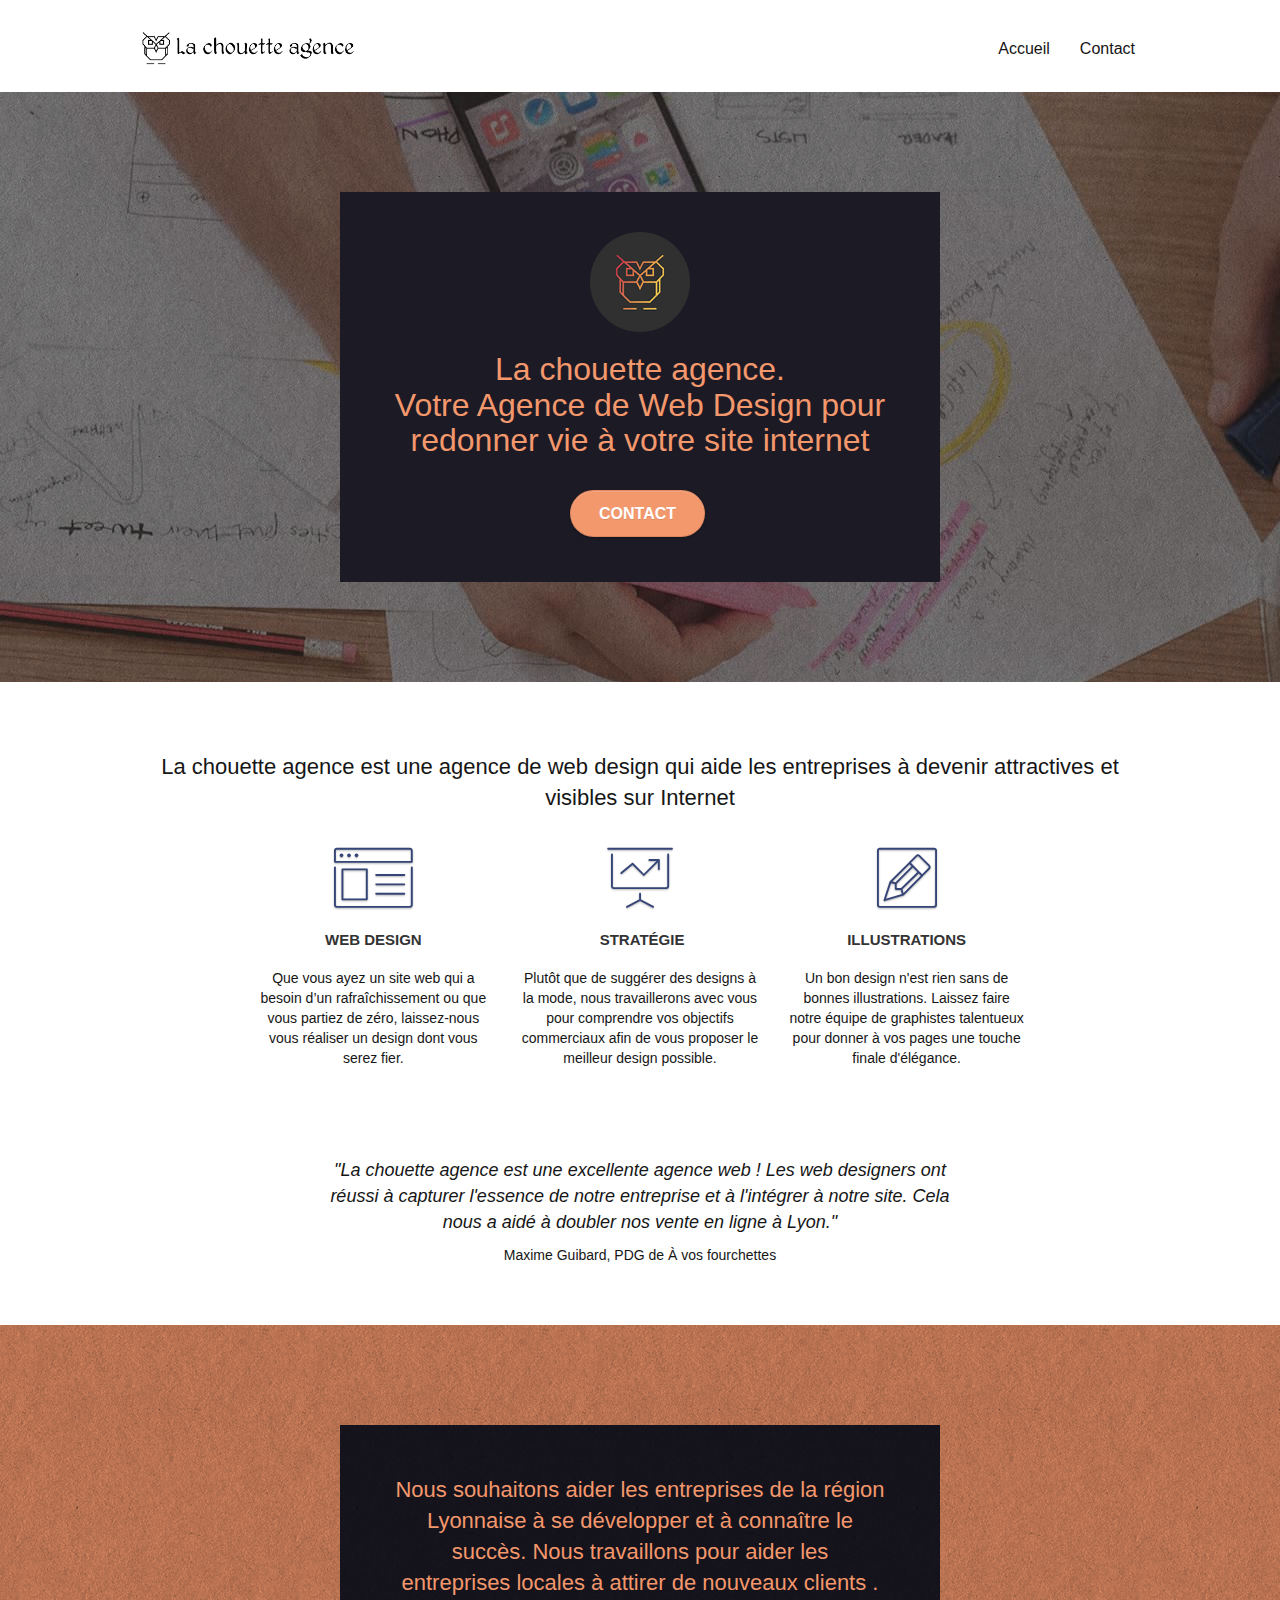
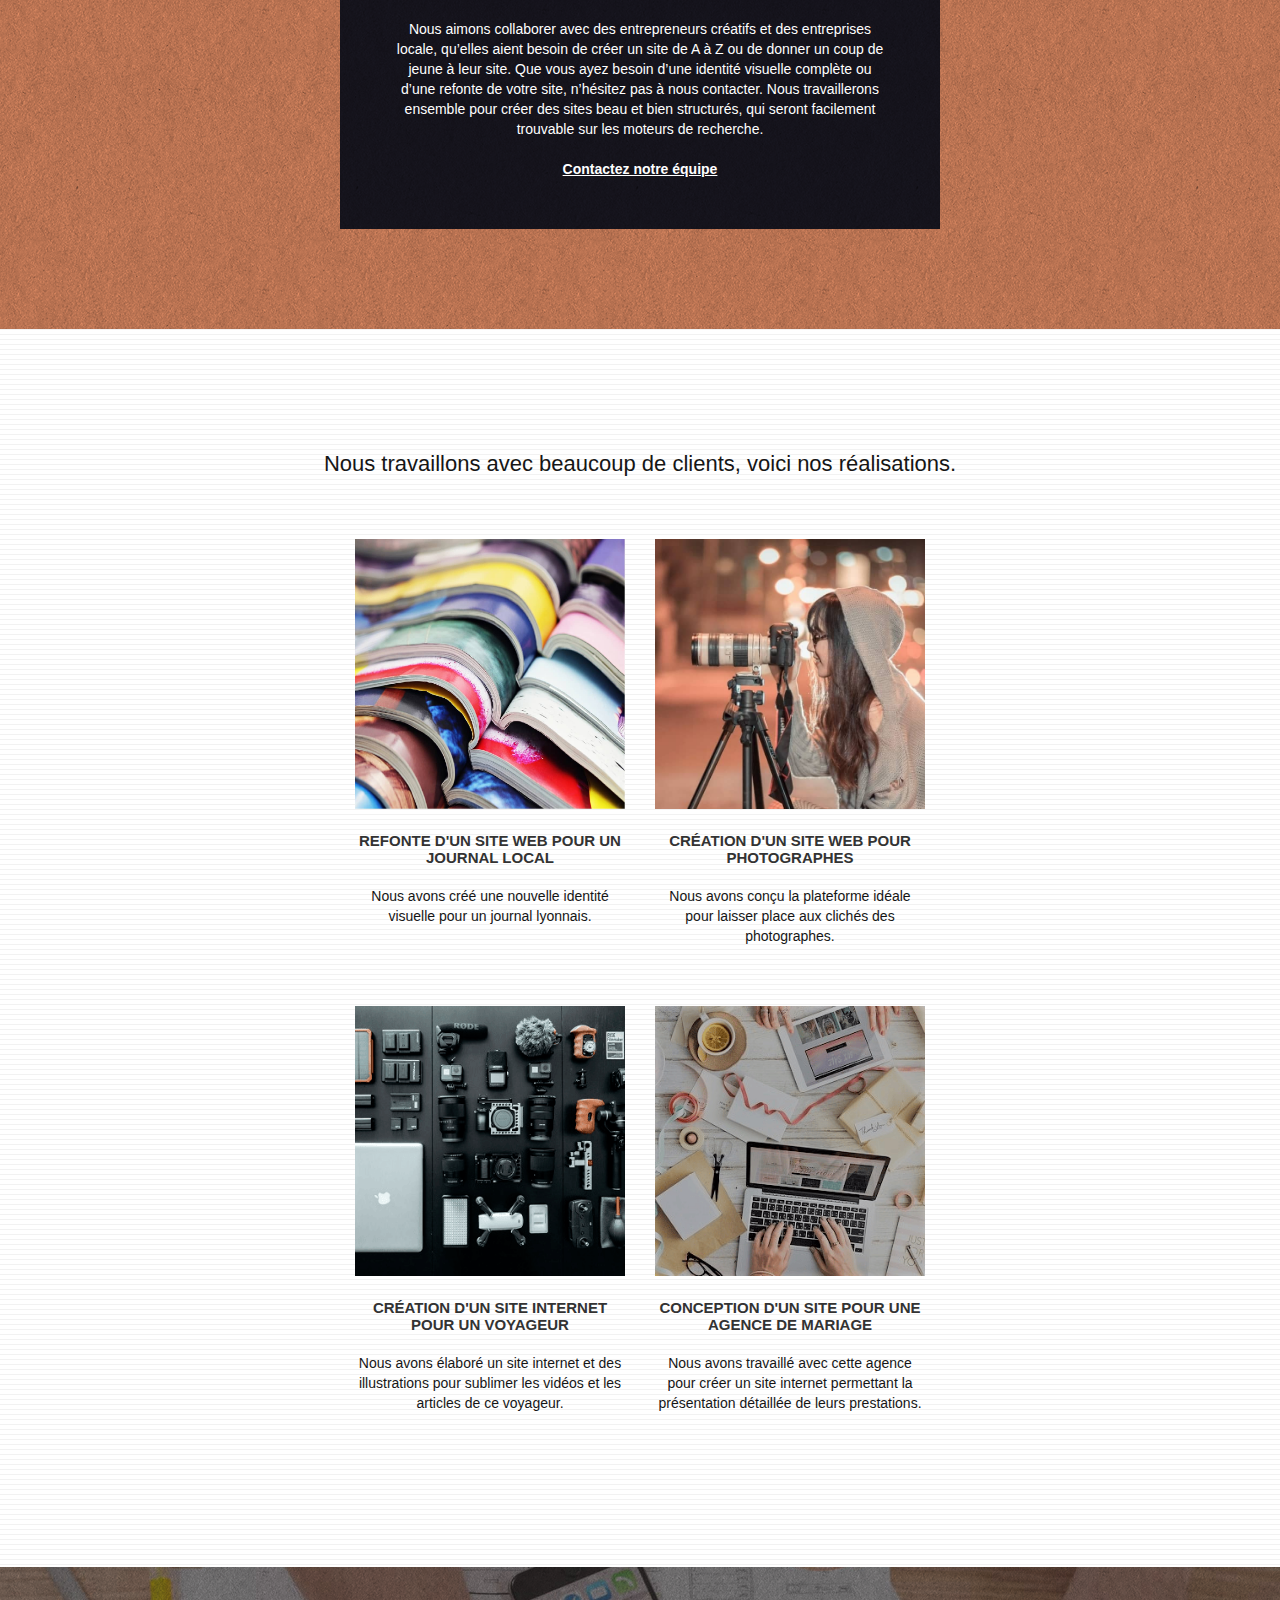
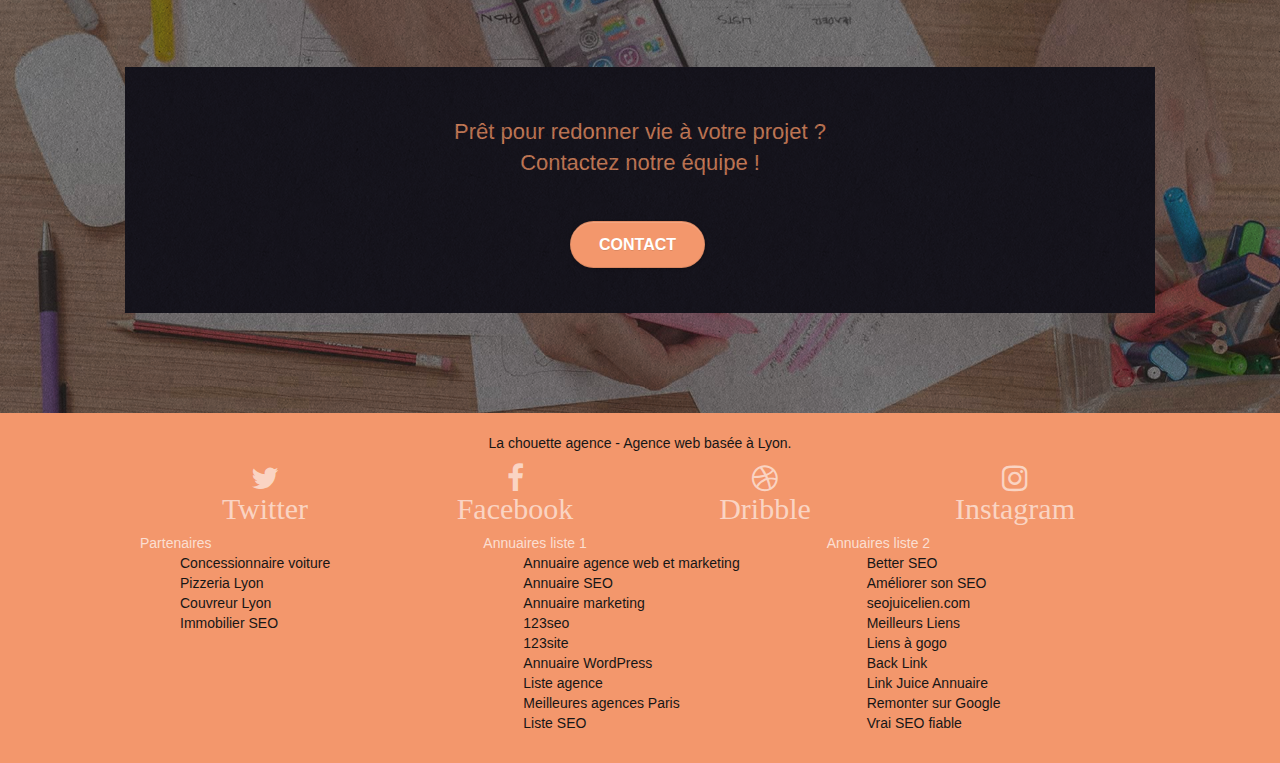
==== index.html @ 926c87e3 "test bonne pratiques" ====
<!doctype html>
<html lang="fr-fr">

<head>
	<meta charset="utf-8">
	<meta name="keywords" content="seo, google, site web, site internet, agence design paris, agence design Lyon, web-design">
	<meta name="description" content="Agence de Web Design basée à Lyon, pour rendre votre entreprise attractive et redonner de la visibilité votre site internet.">
	<meta name="viewport" content="width=device-width, initial-scale=1.0, viewport-fit=cover">
	<link rel="shortcut icon" type="image/png" href="favicon.jpg">

	<link rel="stylesheet" type="text/css" href="./css/bootstrap.css">
	<link rel="stylesheet" type="text/css" href="style.css">
	<link rel="stylesheet" type="text/css" href="./css/font-awesome.css">
	<link rel="stylesheet" type="text/css" href="./css/et-line.css">


	<script  src="./js/jquery-3.6.0.min.js"></script>
	<script async src="./js/bootstrap.js"></script>
	<script async src="./js/blocs.js"></script>
	<script async src="./js/jquery.touchSwipe.js" defer></script>
	<script async src="./js/gmaps.js"></script>

	<title>La chouette agence - Votre Agence de Web Design pour redonner vie à votre site internet</title>


	<!-- Analytics -->

	<!-- Analytics END -->

</head>

<body>
	<!-- Principal conteneur -->
	<div class="page-container">

		<!-- bloc-0 -->
		<div class="bloc bgc-white l-bloc " id="bloc-0">
			<div class="container bloc-sm">

				<nav class="navbar row">
					<div class="navbar-header">
						<a class="navbar-brand" href="index.html"><img src="img/la-chouette-agence.png"
								alt="paris web design logo agence web meilleure agence" height="40" />
						</a>
						<button id="nav-toggle" type="button" class="ui-navbar-toggle navbar-toggle"
							data-toggle="collapse" data-target=".navbar-1">
							<span class="sr-only">Toggle navigation</span><span class="icon-bar"></span><span
								class="icon-bar"></span><span class="icon-bar"></span>
						</button>
					</div>
					<div class="collapse navbar-collapse navbar-1 special-dropdown-nav">
						<ul class="site-navigation nav navbar-nav">
							<li>
								<a href="index.html">Accueil</a>
							</li>
							<li>
							</li>
							<li>
								<a href="contact.html">Contact</a>
							</li>
						</ul>
					</div>
				</nav>
			</div>
		</div>
		<!-- bloc-0 END -->

		<!-- bloc-1-presentation -->
		<div class="bloc bgc-dark-slate-blue bg-banniere d-bloc bg-t-edge bloc-bg-texture texture-paper b-parallax "
			id="bloc-1-hero">
			<div class="container bloc-lg">
				<div class="row tight-width-whitespace">
					<div class="col-sm-12 black-background ">
						<img src="img/logo.png" class="center-block image-resize-mode" width="100"
							alt="La chouette agence, agence web paris, création logo paris" />
						<h1 class="text-center hero-bloc-text tc-white ">
							La chouette agence. <br>Votre Agence de Web Design pour redonner vie à votre site internet
						</h1>
						<div class="text-center">
							<a href="contact.html" class="btn btn-lg btn-clean btn-rd cta-hero btn-atomic-tangerine"
								id="cta-hero">Contact</a>
						</div>
					</div>
				</div>
			</div>
		</div>
		<!-- bloc-1-presentation END -->

		<!-- bloc-2-services -->
		<div class="bloc bgc-white l-bloc" id="bloc-2-services">
			<div class="container bloc-md">
				<div class="row">
					<div class="col-sm-12 text-center">
						<h2>La chouette agence est une agence de web design qui aide les entreprises à devenir attractives et visibles sur Internet</h2>
					</div>
				</div>
				<div class="row voffset-lg med-width-whitespace">
					<div class="col-sm-4">
						<div class="text-center">
							<span class="et-icon-browser sm-shadow icon-dark-slate-blue icons icon-lg"></span>
						</div>
						<h3 class="mg-md text-center">
							Web design
						</h3>
						<p class="text-center ">
							Que vous ayez un site web qui a besoin d&rsquo;un rafraîchissement ou que vous partiez de
							zéro, laissez-nous vous réaliser un design dont vous serez fier.
						</p>
					</div>
					<div class="col-sm-4">
						<div class="text-center">
							<span class="et-icon-presentation sm-shadow icon-dark-slate-blue icons icon-lg"></span>
						</div>
						<h3 class="mg-md text-center">
							&nbsp;Stratégie
						</h3>
						<p class="text-center ">
							Plutôt que de suggérer des designs à la mode, nous travaillerons avec vous pour comprendre
							vos objectifs commerciaux afin de vous proposer le meilleur design possible.<br>
						</p>
					</div>
					<div class="col-sm-4">
						<div class="text-center">
							<span class="et-icon-edit sm-shadow icon-dark-slate-blue icons icon-lg"></span>
						</div>
						<h3 class="mg-md text-center">
							Illustrations
						</h3>
						<p class="text-center ">
							Un bon design n'est rien sans de bonnes illustrations. Laissez faire notre équipe de
							graphistes talentueux pour donner à vos pages une touche finale d'élégance.
						</p>
					</div>
				</div>
				<div class="row voffset-lg voffset">
					<div class="col-xs-12 col-md-8 col-md-offset-2 text-center">
						<p class="citation">"La chouette agence est une excellente agence web ! Les web designers ont
							réussi à capturer l'essence de notre entreprise et à l'intégrer à notre site. Cela nous a
							aidé à doubler nos vente en ligne à Lyon."</p>
						<p>Maxime Guibard, PDG de À vos fourchettes</p>
					</div>
				</div>
			</div>
		</div>
		<!-- bloc-2-services END -->

		<!-- bloc-3-what-i-do -->
		<div class="bloc tc-white bgc-atomic-tangerine bg-presentation d-bloc bloc-bg-texture texture-paper b-parallax"
			id="bloc-3-what-i-do">
			<div class="container bloc-lg">
				<div class="row tight-width-whitespace black-background">
					<div class="col-sm-12">
						<h2 class="mg-md text-center tc-white">
							Nous souhaitons aider les entreprises de la région Lyonnaise à se développer et à connaître
							le succès. Nous travaillons pour aider les entreprises locales à attirer de nouveaux clients
							.<br>
						</h2>
						<p class="text-center white">
							Nous aimons collaborer avec des entrepreneurs créatifs et des entreprises locale, qu’elles
							aient besoin de créer un site de A à Z ou de donner un coup de jeune à leur site. Que vous
							ayez besoin d’une identité visuelle complète ou d’une refonte de votre site, n’hésitez pas à
							nous contacter. Nous travaillerons ensemble pour créer des sites beau et bien structurés,
							qui seront facilement trouvable sur les moteurs de recherche. <br><br><a
								class="ltc-white bold-link" href="contact.html">Contactez notre équipe</a><br>
						</p>
					</div>
				</div>
			</div>
		</div>
		<!-- bloc-3-what-i-do END -->

		<!-- bloc-4-portfolio -->
		<div class="bloc bgc-white bg-lines-h2-bg bg-repeat l-bloc" id="bloc-4-portfolio">
			<div class="container bloc-lg">
				<div class="row">
					<div class="col-sm-12 text-center">
						<h2>Nous travaillons avec beaucoup de clients, voici nos réalisations.</h2>
					</div>
				</div>
				<div class="row tight-width-whitespace portfolio-row">
					<div class="col-sm-6">
						<a href="#" data-lightbox="img/1.jpg" data-gallery-id="gallery-1"
							data-caption="Refonte d'un site web pour un journal local" data-frame="snapshot-lb"><img
								src="img/1.jpg"
								alt="paris web design logo agence web meilleure agence et refonte site web journal"
								class="img-responsive portfolio-thumb" /></a>
						<h3 class="mg-md text-center">
							Refonte d'un site web pour un journal local
						</h3>
						<p class="text-center">
							Nous avons créé une nouvelle identité visuelle pour un journal lyonnais.
						</p>
					</div>
					<div class="col-sm-6">
						<a href="#" data-lightbox="img/2.jpg" data-gallery-id="gallery-1"
							data-caption="Création d'un site web pour photographes" data-frame="snapshot-lb"><img
								src="img/2.jpg" class="img-responsive portfolio-thumb"
								alt="paris web design logo agence web meilleure agence, Création d'un site web pour photographes" /></a>
						<h3 class="mg-md text-center">
							Création d'un site web pour photographes
						</h3>
						<p class="text-center">
							Nous avons conçu la plateforme idéale pour laisser place aux clichés des photographes.
						</p>
					</div>
				</div>
				<div class="row tight-width-whitespace portfolio-row">
					<div class="col-sm-6">
						<a href="#" data-lightbox="img/3.png" data-gallery-id="gallery-1"
							data-caption="Création d'un site internet pour un voyageur" data-frame="snapshot-lb"><img
								src="img/3.png" class="img-responsive portfolio-thumb"
								alt="paris web design logo agence web meilleure agence, Création d'un site web pour voyageur" /></a>
						<h3 class="mg-md text-center">
							Création d'un site internet pour un voyageur
						</h3>
						<p class="text-center">
							Nous avons élaboré un site internet et des illustrations pour sublimer les vidéos et les
							articles de ce voyageur.
						</p>
					</div>
					<div class="col-sm-6">
						<a href="#" data-lightbox="img/4.png" data-gallery-id="gallery-1"
							data-caption="Conception d'un site pour une agence de mariage" data-frame="snapshot-lb"><img
								src="img/4.png" class="img-responsive portfolio-thumb"
								alt="paris web design logo agence web meilleure agence, Création d'un site web pour agence de mariage" /></a>
						<h3 class="mg-md text-center">
							Conception d'un site pour une agence de mariage
						</h3>
						<p class="text-center">
							Nous avons travaillé avec cette agence pour créer un site internet permettant la
							présentation détaillée de leurs prestations.
						</p>
					</div>
				</div>
			</div>
		</div>
		<!-- bloc-4-portfolio END -->

		<!-- bloc-5-cta -->
		<div class="bloc bgc-dark-slate-blue bg-banniere d-bloc bloc-bg-texture texture-paper" id="bloc-5-cta">
			<div class="container bloc-lg">
				<div class="row black-background">
					<h2 class="mg-md text-center tc-white">
						Prêt pour redonner vie à votre projet ?<br>Contactez notre équipe !
					</h2>
					<div class="col-sm-12 text-center">
						<a href="contact.html"
							class="btn btn-atomic-tangerine btn-clean btn-rd btn-lg cta-hero">Contact</a>
					</div>
				</div>
			</div>
		</div>
		<!-- bloc-5-cta END -->

		<!-- Footer - bloc-8 -->
		<div class="bloc bgc-atomic-tangerine d-bloc" id="bloc-8">
			<div class="container bloc-sm">
				<div class="row">
					<div class="col-sm-12">
					<p class="text-center black">
							La chouette agence - Agence web basée à Lyon.<br>
						</p>
						<div class="row row-no-gutters social">
							<div class="col-sm-3">
								<div class="text-center">
									<a class="social" href="index.html"><span class="fa fa-twitter icon-md">Twitter</span></a>
								</div>
							</div>
							<div class="col-sm-3">
								<div class="text-center">
									<a class="social" href="index.html"><span class="fa fa-facebook icon-md">Facebook</span></a>
								</div>
							</div>
							<div class="col-sm-3">
								<div class="text-center">
									<a class="social" href="index.html"><span class="fa fa-dribbble icon-md">Dribble</span></a>
								</div>
							</div>
							<div class="col-sm-3">
								<div class="text-center">
									<a class="social" href="index.html"><span
											class="fa fa-instagram icon-md">Instagram</span></a>
								</div>
							</div>
						</div>	
						<div class="row">
							<div class="col-sm-4 footer-marge">
								Partenaires
								<ul>
									<li><a href="https://www.peugeot.fr">Concessionnaire voiture</a></li>
									<li><a href="https://napl.fr/fr">Pizzeria Lyon</a></li>
									<li><a href="https://www.toiture-satory.fr">Couvreur Lyon</a></li>
									<li><a href="https://www.1ere-position.fr/blog/referencement-immobilier-conseils-strategie-seo">Immobilier SEO</a></li>
								</ul>
							</div>
							<div class="col-sm-4 footer-marge">
								Annuaires liste 1
								<ul>
									<li><a href="https://digitiz.fr/annuaire">Annuaire agence web et marketing</a></li>
									<li><a href="https://www.yelp.fr/search?find_desc=seo&find_loc=lyon">Annuaire SEO</a></li>
									<li><a href="https://annuairedumarketing.fr">Annuaire marketing</a></li>
									<li><a href="https://www.123-seo.com">123seo</a></li>
									<li><a href="https://fr.site123.com">123site</a></li>
									<li><a href="https://wpannuaire.com">Annuaire WordPress</a></li>
									<li><a href="https://liste-agences.com">Liste agence</a></li>
									<li><a href="https://www.meilleursagents.com/agence-immobiliere/paris-75000">Meilleures agences Paris</a></li>
									<li><a href="https://www.redacteur.com/blog/seo-check-list-indispensable-referencement">Liste SEO</a></li>
								</ul>
							</div>
							<div class="col-sm-4 footer-marge">
								Annuaires liste 2
								<ul>
									<li><a href="https://betterseo.org">Better SEO</a></li>
									<li><a href="https://blog.hubspot.fr/marketing/conseils-referencement-articles">Améliorer son SEO</a></li>
									<li><a href="https://www.semjuice.com">seojuicelien.com</a></li>
									<li><a href="https://www.meilleursliens.be/internet.php">Meilleurs Liens</a></li>
									<li><a href="http://liensagogo.centerblog.net">Liens à gogo</a></li>
									<li><a href="https://www.netlinking.fr">Back Link</a></li>
									<li><a href="https://www.boosterlink.fr/link-juice">Link Juice Annuaire</a></li>
									<li><a href="https://support.google.com/business/answer/7091?hl=fr">Remonter sur Google</a></li>
									<li><a href="https://fr.semrush.com">Vrai SEO fiable</a></li>
								</ul>
							</div>
						</div>
					</div>
				</div>
			</div>
		</div>
		<!-- Footer - bloc-8 END -->

	</div>
	<!-- Principal conteneur END -->


</body>

</html>
---- style.css ----
body {
    margin: 0;
    padding: 0;
    background: #FFF;
    overflow-x: hidden;
    -webkit-font-smoothing: antialiased;
    -moz-osx-font-smoothing: grayscale;
}


ul {
    list-style-type: none;
}

a,
button {
    transition: all .3s ease-in-out;
    outline: none!important;
}

a:hover {
    text-decoration: none;
    cursor: pointer;
}

#page-loading-blocs-notifaction {
    position: fixed;
    top: 0;
    bottom: 0;
    width: 100%;
    z-index: 100000;
    background: #FFFFFF url("img/pageload-spinner.gif") no-repeat center center;
}

.bloc {
    width: 100%;
    clear: both;
    background: 50% 50% no-repeat;
    padding: 0 50px;
    -webkit-background-size: cover;
    -moz-background-size: cover;
    -o-background-size: cover;
    background-size: cover;
    position: relative;
}

.bloc .container {
    padding-left: 0;
    padding-right: 0;
}

.bloc-lg {
    padding: 100px 50px;
}

.bloc-md {
    padding: 50px;
}

.bloc-sm {
    padding: 20px 50px;
}

.citation
{
    font-style: italic;
    font-size: large;
}
.bg-center,
.bg-l-edge,
.bg-r-edge,
.bg-t-edge,
.bg-b-edge,
.bg-tl-edge,
.bg-bl-edge,
.bg-tr-edge,
.bg-br-edge,
.bg-repeat {
    -webkit-background-size: auto!important;
    -moz-background-size: auto!important;
    -o-background-size: auto!important;
    background-size: auto!important;
}

.bg-repeat {
    background: repeat;
}

.bg-t-edge {
    background: top no-repeat;
}

.bloc-bg-texture::before {
    content: "";
    background-size: 2px 2px;
    position: absolute;
    top: 0;
    bottom: 0;
    left: 0;
    right: 0;
}

.texture-paper::before {
    background: url("img/texture-paper.png");
    background-size: 280px 280px;
}

.b-parallax {
    background-attachment: fixed;
}

.d-bloc {
    color: rgba(255, 255, 255, .7);
}

.d-bloc button:hover {
    color: rgba(255, 255, 255, .9);
}

.d-bloc .icon-round,
.d-bloc .icon-square,
.d-bloc .icon-rounded,
.d-bloc .icon-semi-rounded-a,
.d-bloc .icon-semi-rounded-b {
    border-color: rgba(255, 255, 255, .9);
}

.d-bloc .divider-h span {
    border-color: rgba(255, 255, 255, .2);
}

.d-bloc .a-btn,
.d-bloc .navbar a,
.d-bloc .navbar-brand,
.d-bloc a .icon-sm,
.d-bloc a .icon-md,
.d-bloc a .icon-lg,
.d-bloc a .icon-xl,
.d-bloc h1 a,
.d-bloc h2 a,
.d-bloc h3 a,
.d-bloc h4 a,
.d-bloc h5 a,
.d-bloc h6 a,
.d-bloc p a {
    color: rgba(255, 255, 255, .6);
}

.d-bloc .a-btn:hover,
.d-bloc .navbar a:hover,
.d-bloc .navbar-brand:hover,
.d-bloc a:hover .icon-sm,
.d-bloc a:hover .icon-md,
.d-bloc a:hover .icon-lg,
.d-bloc a:hover .icon-xl,
.d-bloc h1 a:hover,
.d-bloc h2 a:hover,
.d-bloc h3 a:hover,
.d-bloc h4 a:hover,
.d-bloc h5 a:hover,
.d-bloc h6 a:hover,
.d-bloc p a:hover {
    color: rgba(255, 255, 255, 1);
}

.d-bloc .navbar-toggle .icon-bar {
    background: rgba(255, 255, 255, 1);
}

.d-bloc .btn-wire,
.d-bloc .btn-wire:hover {
    color: rgba(255, 255, 255, 1);
    border-color: rgba(255, 255, 255, 1);
}

.d-bloc .panel {
    color: rgba(0, 0, 0, .5);
}

.d-bloc .panel button:hover {
    color: rgba(0, 0, 0, .7);
}

.d-bloc .panel icon {
    border-color: rgba(0, 0, 0, .7);
}

.d-bloc .panel .divider-h span {
    border-color: rgba(0, 0, 0, .1);
}

.d-bloc .panel .a-btn {
    color: rgba(0, 0, 0, .6);
}

.d-bloc .panel .a-btn:hover {
    color: rgba(0, 0, 0, 1);
}

.d-bloc .panel .btn-wire,
.d-bloc .panel .btn-wire:hover {
    color: rgba(0, 0, 0, .7);
    border-color: rgba(0, 0, 0, .3);
}

.d-bloc .panel,
.l-bloc {
    color: rgba(0, 0, 0, .5);
}

.d-bloc .panel button:hover,
.l-bloc button:hover {
    color: rgba(0, 0, 0, .7);
}

.l-bloc .icon-round,
.l-bloc .icon-square,
.l-bloc .icon-rounded,
.l-bloc .icon-semi-rounded-a,
.l-bloc .icon-semi-rounded-b {
    border-color: rgba(0, 0, 0, .7);
}

.d-bloc .panel .divider-h span,
.l-bloc .divider-h span {
    border-color: rgba(0, 0, 0, .1);
}

.d-bloc .panel .a-btn,
.l-bloc .a-btn,
.l-bloc .navbar a,
.l-bloc .navbar-brand,
.l-bloc a .icon-sm,
.l-bloc a .icon-md,
.l-bloc a .icon-lg,
.l-bloc a .icon-xl,
.l-bloc h1 a,
.l-bloc h2 a,
.l-bloc h3 a,
.l-bloc h4 a,
.l-bloc h5 a,
.l-bloc h6 a,
.l-bloc p a {
    color: rgba(0, 0, 0, .6);
}

.d-bloc .panel .a-btn:hover,
.l-bloc .a-btn:hover,
.l-bloc .navbar a:hover,
.l-bloc .navbar-brand:hover,
.l-bloc a:hover .icon-sm,
.l-bloc a:hover .icon-md,
.l-bloc a:hover .icon-lg,
.l-bloc a:hover .icon-xl,
.l-bloc h1 a:hover,
.l-bloc h2 a:hover,
.l-bloc h3 a:hover,
.l-bloc h4 a:hover,
.l-bloc h5 a:hover,
.l-bloc h6 a:hover,
.l-bloc p a:hover {
    color: rgba(0, 0, 0, 1);
}

.l-bloc .navbar-toggle .icon-bar {
    color: rgba(0, 0, 0, .6);
}

.d-bloc .panel .btn-wire,
.d-bloc .panel .btn-wire:hover,
.l-bloc .btn-wire,
.l-bloc .btn-wire:hover {
    color: rgba(0, 0, 0, .7);
    border-color: rgba(0, 0, 0, .3);
}

.voffset {
    margin-top: 30px;
}

.voffset-lg {
    margin-top: 80px;
}

.row-no-gutters {
    margin-right: 0;
    margin-left: 0;
}

.row.row-no-gutters > [class^="col-"],
.row.row-no-gutters > [class*=" col-"] {
    padding-right: 0;
    padding-left: 0;
}

#bloc-1-hero h1 {
    font-size: 32px;
}

.navbar {
    margin-bottom: 0;
    z-index: 1;
}

.navbar-brand {
    height: auto;
    padding: 3px 15px;
    font-size: 25px;
    font-weight: normal;
    font-weight: 600;
    line-height: 44px;
}

.navbar-brand img {
    max-height: 200px;
    margin: 0 5px 0 0;
    display: inline;
}

.navbar-brand img[src$=svg] {
    min-width: 100px;
}

.nav-center .navbar-brand img {
    margin: 0;
}

.navbar .nav {
    padding-top: 2px;
    margin-right: -16px;
    float: right;
    z-index: 1;
}

.nav > li {
    float: left;
    margin-top: 4px;
    font-size: 16px;
}

.navbar-nav .open .dropdown-menu > li > a {
    text-align: inherit;
}

.nav > li a:hover,
.nav > li a:focus {
    background: transparent;
}

.navbar-toggle {
    margin: 10px 10px 0 0;
    border: 0px;
}

.navbar-toggle:hover {
    background: transparent!important;
}

.navbar-toggle .icon-bar {
    background-color: rgba(0, 0, 0, .5);
    width: 26px;
}

.nav-invert .navbar .nav {
    float: left;
}

.nav-invert .navbar-header,
.nav-invert .navbar-brand {
    float: right;
    position: relative;
    z-index: 2;
}

@media (min-width: 768px) {
    .site-navigation {
        position: absolute;
        top: 50%;
        right: 20px;
        transform: translate(0, -50%);
        -webkit-transform: translateY(-50%);
    }
    .nav > li .dropdown-menu a,
    .nav > li .dropdown-menu a:hover {
        color: #484848;
    }
    .nav-invert .site-navigation {
        left: 0;
        right: 0;
    }
    .nav-center {
        text-align: center;
    }
    .nav-center .navbar-header {
        width: 100%;
    }
    .nav-center .navbar-header,
    .nav-center .navbar-brand,
    .nav-center .nav > li {
        float: none;
        display: inline-block;
    }
    .nav-center .site-navigation {
        position: relative;
        width: 100%;
        right: 0;
        margin-right: 0px;
        margin-top: 20px;
    }
    .nav-center.mini-nav .navbar-toggle {
        float: none;
        margin: 10px auto 0;
    }
    .bg-banniere
    {
        background-image: url(img/la-chouette-agence-banniere.jpg);
    }
    .bg-presentation {
        background-image: url("img/image-de-presentation.png");
    }
}

.nav > li > .dropdown a {
    background: none!important;
    display: block;
    padding: 14px 15px;
}

nav .caret {
    margin: 0 5px;
}

.dropdown-menu .dropdown-menu {
    top: -8px;
    left: 100%;
}

.dropdown-menu .dropmenu-flow-right {
    top: 100%;
    left: 0;
    margin-left: -1px;
    border-top-left-radius: 0;
    border-top-right-radius: 0;
}

.dropdown-menu .dropdown span {
    border: 4px solid black;
    border-top-color: transparent;
    border-right-color: transparent;
    border-bottom-color: transparent;
    margin: 6px -5px 0 0!important;
    float: right;
}

.mg-md {
    margin-top: 10px;
    margin-bottom: 20px;
}

.mg-lg {
    margin-top: 10px;
    margin-bottom: 40px;
}

.btn {
    margin: 0 5px 5px 0;
}

.btn.pull-right {
    margin: 0 0 5px 5px;
}

.btn-d,
.btn-d:hover,
.btn-d:focus {
    color: #FFF;
    background: rgba(0, 0, 0, .3);
}

button {
    outline: none!important;
}

.btn-rd {
    border-radius: 40px;
}

.btn-clean {
    border: 1px solid rgba(0, 0, 0, .08);
    border-bottom-color: rgba(0, 0, 0, .1);
    text-shadow: 0 1px 0 rgba(0, 0, 1, .1);
    box-shadow: 0 1px 3px rgba(0, 0, 1, .25), inset 0 1px 0 0 rgba(255, 255, 255, .15);
}

.icon-md {
    font-size: 30px!important;
}

.icon-lg {
    font-size: 60px!important;
}

.sm-shadow {
    text-shadow: 0 1px 2px rgba(0, 0, 0, .3);
}

.panel-sq,
.panel-sq .panel-heading,
.panel-sq .panel-footer {
    border-radius: 0;
}

.panel-rd {
    border-radius: 30px;
}

.panel-rd .panel-heading {
    border-radius: 29px 29px 0 0;
}

.panel-rd .panel-footer {
    border-radius: 0 0 29px 29px;
}

.form-control {
    border-color: rgba(0, 0, 0, .1);
    box-shadow: none;
}

.scrollToTop {
    width: 40px;
    height: 40px;
    position: fixed;
    bottom: 20px;
    right: 20px;
    opacity: 0;
    z-index: 500;
    transition: all .3s ease-in-out;
}

.scrollToTop span {
    margin-top: 6px;
}

.showScrollTop {
    font-size: 14px;
    opacity: 1;
}

a[data-lightbox] {
    position: relative;
    display: block;
    text-align: center;
}

a[data-lightbox]:hover::before {
    content: "+";
    font-family: "HelveticaNeue-Light", "Helvetica Neue Light", "Helvetica Neue", Helvetica, Arial;
    font-size: 32px;
    width: 50px;
    height: 50px;
    margin-left: -25px;
    border-radius: 50%;
    background: rgba(0, 0, 0, .6);
    color: #FFF;
    font-weight: 100;
    z-index: 1;
    position: absolute;
    top: 50%;
    transform: translateY(-50%);
    -webkit-transform: translateY(-50%);
}

a[data-lightbox]:hover img {
    opacity: 0.6;
    -webkit-animation-fill-mode: none;
    animation-fill-mode: none;
}

#lightbox-modal {
    display: flex;
    align-items: center;
}

#lightbox-modal .modal-dialog {
    width: 90%;
    max-width: 900px;
    margin: 0 auto 0;
}

#lightbox-modal .modal-dialog img {
    max-height: 90vh;
    margin: 0 auto;
}

.lightbox-caption {
    padding: 20px;
    color: #FFF;
    background: rgba(0, 0, 0, .5);
    position: absolute;
    left: 15px;
    right: 15px;
    bottom: 5px;
}

.close-lightbox {
    color: #FFF;
    font-size: 30px;
    position: absolute;
    top: 20px;
    right: 20px;
    z-index: 20;
    background: rgba(0, 0, 0, .5);
    border: none;
    line-height: 30px;
    padding: 0 9px 5px;
    opacity: 0.3;
}

.close-lightbox:hover,
.next-lightbox:hover,
.prev-lightbox:hover {
    opacity: 1.0;
    color: #FFF;
}

.next-lightbox,
.prev-lightbox {
    font-size: 20px;
    color: rgba(255, 255, 255, .9);
    background: rgba(0, 0, 0, .5);
    transition: all .2s ease-in-out;
    position: absolute;
    top: 45%;
    z-index: 1;
    opacity: 0.4;
}

.next-lightbox {
    padding: 6px 8px 1px 13px;
    right: 25px;
}

.prev-lightbox {
    padding: 6px 13px 1px 10px;
    left: 25px;
}

.snapshot-lb .modal-body {
    padding-bottom: 45px;
}

.snapshot-lb .lightbox-caption {
    padding: 0;
    color: rgba(0, 0, 0, .5);
    background: none;
}

h1,
h2,
h3,
h4,
h5,
h6,
p,
label,
.btn,
a {
    font-family: "helvetica";
    font-weight: 400;
    color: #161616!important;
}

.container {
    max-width: 1000px;
}

.hero-bloc-text {
    font-size: 38px;
}

.hero-bloc-text-sub {
    font-size: 36px;
}

.statement-bloc-text {
    line-height: 26px;
    font-style: italic;
    font-size: 20px;
    text-align: center;
    font-weight: lighter;
    max-width: 520px;
    margin: auto auto auto auto;
}

.footer-marge
{
    margin-top: 10px;
}


.tight-width-whitespace {
    max-width: 600px;
    margin: auto auto auto auto;
}

.h1 {
    font-size: 20px;
    font-family: "Open Sans";
}

.cta-hero {
    margin-top: 22px;
    color: #FFFFFF!important;
    text-transform: uppercase;
    padding: 12px 28px 12px 28px;
    font-size: 16px;
    font-weight: 700;
}

.social {
    margin: auto auto auto auto;
}

h2 {
    font-size: 22px;
    line-height: 1.4em;
}

h3 {
    font-size: 15px;
    text-transform: uppercase;
    font-weight: 700;
    color: #333333!important;
}

.med-width-whitespace {
    max-width: 800px;
    margin: auto auto auto auto;
    box-shadow: 0px 0px 0px #000000;
}

h1 {
    color: #333333!important;
}

h4 {
    color: #333333!important;
}

.icons {
    margin-bottom: 14px;
    margin-top: 24px;
}

.white {
    color: #FFFFFF!important;
}

.black 
{
    color: #000000;
}
.portfolio-thumb {
    margin-bottom: 24px;
}

.portfolio-row {
    margin-bottom: 44px;
    margin-top: 50px;
}

.avatar {
    box-shadow: 0px 4px 9px rgba(0, 0, 0, 0.3);
}

.black-background {
    background-color: #1C1A25;
    padding: 40px 40px 40px 40px;
}

.bold-link {
    font-weight: 900;
    text-decoration: underline!important;
}

.bgc-white {
    background-color: #FFFFFF;
}


.bgc-atomic-tangerine {
    background-color: #F3976C;
}

.tc-white {
    color: #F3976C!important;
}

.btn-atomic-tangerine {
    background: #F3976C;
    color: #FFFFFF!important;
}

.btn-atomic-tangerine:hover {
    background: #c27956!important;
    color: #FFFFFF!important;
}

.ltc-white {
    color: #FFFFFF!important;
}

.ltc-white:hover {
    color: #cccccc!important;
}

.ltc-atomic-tangerine {
    color: #F3976C!important;
}

.ltc-atomic-tangerine:hover {
    color: #c27956!important;
}

.icon-dark-slate-blue {
    color: #364577!important;
    border-color: #364577!important;
}

.bg-dots-bg {
    background-image: url("img/dots-bg.png");
}

.bg-lines-h2-bg {
    background-image: url("img/lines-h2-bg.png");
}





@media (max-width: 1024px) {
    .bloc {
        padding-left: 20px;
        padding-right: 20px;
    }
    .bloc.full-width-bloc,
    .bloc-tile-2.full-width-bloc .container,
    .bloc-tile-3.full-width-bloc .container,
    .bloc-tile-4.full-width-bloc .container {
        padding-left: 0;
        padding-right: 0;
    }
    .bg-banniere
    {
        background-image: url(img/la-chouette-agence-banniere.jpg);
    }
    .bg-presentation {
        background-image: url("img/image-de-presentation.png");
    }
}

@media (max-width: 992px) and (min-width: 768px) {
    .navbar .nav {
        max-width: 80%
    }
    .nav-center.navbar .nav {
        max-width: 100%
    }
}

@media only screen and (min-device-width: 768px) and (max-device-width: 1024px) and (orientation: landscape) {
    .b-parallax {
        background-attachment: scroll;
    }
    .bg-banniere
    {
        background-image: url(img/la-chouette-agence-banniere.jpg);
    }
    .bg-presentation {
        background-image: url("img/image-de-presentation.png");
    }
}

@media only screen and (min-device-width: 1024px) and (max-device-width: 1366px) and (-webkit-min-device-pixel-ratio: 1.5) {
    .b-parallax {
        background-attachment: scroll;
    }
    .bg-banniere
    {
        background-image: url(img/la-chouette-agence-banniere.jpg);
    }
    .bg-presentation {
        background-image: url("img/image-de-presentation.png");
    }
}

@media (min-width: 1366px) {
    .bg-banniere
    {
        background-image: url(img/la-chouette-agence-banniere.jpg);
    }
    .bg-presentation {
        background-image: url("img/image-de-presentation.png");
    }
}

@media (max-width: 991px) {
    .bloc-mob-center-text {
        text-align: center;
    }
    .bg-banniere {
        background-image: url("img/la-chouette-agence-banniere.jpg");
    }
    .bg-presentation {
        background-image: url("img/image-de-presentation.png");
    }
    .container {
        width: 100%;
    }
    .b-parallax {
        background-attachment: scroll;
    }
    .page-container,
    #hero-bloc {
        overflow-x: hidden;
        position: relative;
    }
    .bloc {
        padding-left: constant(safe-area-inset-left);
        padding-right: constant(safe-area-inset-right);
    }
    .bloc-group,
    .bloc-group .bloc {
        display: block;
        width: 100%;
    }
    .bloc-fill-screen .fill-bloc-top-edge,
    .bloc-fill-screen .fill-bloc-bottom-edge {
        padding: 0 20px;
        padding-left: constant(safe-area-inset-left);
        padding-right: constant(safe-area-inset-right);
    }
}

@media (max-width: 767px) {
    
    #bloc-8 li {
        padding: 8px;
    }
    .bloc-mob-center-text {
        text-align: center;
    }
    .bg-banniere {
        background-image: none;
        background-color: #c27956;
    }
    .bg-presentation {
        background-image: none;
        background-color: #c27956;
    }
    .page-container {
        overflow-x: hidden;
        position: relative;
    }
    h1,
    h2,
    h3,
    h4,
    h5,
    h6,
    p,
    #disqus_thread {
        padding-left: 10px!important;
        padding-right: 10px!important;
    }
    .b-parallax {
        background-attachment: scroll;
    }
    .navbar .nav {
        padding-top: 0;
        border-top: 1px solid rgba(0, 0, 0, .2);
        float: none!important;
    }
    .navbar.row {
        margin-left: 0;
        margin-right: 0;
    }
    .site-navigation {
        position: inherit;
        transform: none;
        -webkit-transform: none;
        -ms-transform: none;
    }
    .nav > li {
        margin-top: 0;
        border-bottom: 1px solid rgba(0, 0, 0, .1);
        background: rgba(0, 0, 0, .05);
        text-align: left;
        padding-left: 15px;
        width: 100%;
    }
    .nav > li:hover {
        background: rgba(0, 0, 0, .08);
    }
    .dropdown .dropdown a .caret {
        float: none;
        margin: 5px 0 0 10px!important;
        border: 4px solid black;
        border-bottom-color: transparent;
        border-right-color: transparent;
        border-left-color: transparent;
    }
    #hero-bloc .navbar .nav {
        background: rgba(0, 0, 0, .8);
    }
    #hero-bloc .navbar .nav a {
        color: rgba(255, 255, 255, .6);
    }
    .hero {
        padding: 50px 0;
    }
    .hero-nav {
        left: -1px;
        right: -1px;
    }
    .navbar-collapse {
        padding: 0;
        overflow-x: hidden;
        -webkit-box-shadow: none;
        box-shadow: none;
    }
    .navbar-brand img {
        max-height: 40px;
        width: auto;
    }
    .nav-invert .navbar-header {
        float: none;
        width: 100%;
    }
    .nav-invert .navbar-toggle {
        float: left;
        margin-left: 10px;
    }
    .bloc {
        padding-left: 0;
        padding-right: 0;
    }
    .bloc-xxl,
    .bloc-xl,
    .bloc-lg {
        padding: 40px 0;
    }
    .bloc-sm,
    .bloc-md {
        padding-left: 0;
        padding-right: 0;
    }
    .bloc-tile-2 .container,
    .bloc-tile-3 .container,
    .bloc-tile-4 .container,
    .bloc-fill-screen .fill-bloc-top-edge,
    .bloc-fill-screen .fill-bloc-bottom-edge {
        padding-left: 0;
        padding-right: 0;
    }
    .a-block {
        padding: 0 10px;
    }
    .btn-dwn {
        display: none;
    }
    .voffset {
        margin-top: 5px;
    }
    .voffset-md {
        margin-top: 20px;
    }
    .voffset-lg {
        margin-top: 30px;
    }
    form {
        padding: 5px;
    }
    .close-lightbox {
        display: inline-block;
    }
    .blocsapp-device-iphone5 {
        background-size: 216px 425px;
        padding-top: 60px;
        width: 216px;
        height: 425px;
    }
    .blocsapp-device-iphone5 img {
        width: 180px;
        height: 320px;
    }
    .col-sm-6 img{
        width: 85%;
        margin: auto;
    }
}

@media (max-width: 400px) {
    .bloc {
        padding-left: 0;
        padding-right: 0;
    }
    .bg-banniere
    {
        background-image: none;
        background-color: #c27956;
    }
    .bg-presentation {
        background-image: none;
        background-color: #c27956;
    }

}
---- css/et-line.css ----
@font-face {
    font-family: et-line;
    src: url(../fonts/et-line.eot);
    src: url(../fonts/et-line.eot?#iefix) format('embedded-opentype'), url(../fonts/et-line.woff) format('woff'), url(../fonts/et-line.ttf) format('truetype'), url(../fonts/et-line.svg#et-line) format('svg');
    font-weight: 400;
    font-style: normal
}

.et-icon-adjustments,
.et-icon-alarmclock,
.et-icon-anchor,
.et-icon-aperture,
.et-icon-attachment,
.et-icon-bargraph,
.et-icon-basket,
.et-icon-beaker,
.et-icon-bike,
.et-icon-book-open,
.et-icon-briefcase,
.et-icon-browser,
.et-icon-calendar,
.et-icon-camera,
.et-icon-caution,
.et-icon-chat,
.et-icon-circle-compass,
.et-icon-clipboard,
.et-icon-clock,
.et-icon-cloud,
.et-icon-compass,
.et-icon-desktop,
.et-icon-dial,
.et-icon-document,
.et-icon-documents,
.et-icon-download,
.et-icon-dribbble,
.et-icon-edit,
.et-icon-envelope,
.et-icon-expand,
.et-icon-facebook,
.et-icon-flag,
.et-icon-focus,
.et-icon-gears,
.et-icon-genius,
.et-icon-gift,
.et-icon-global,
.et-icon-globe,
.et-icon-googleplus,
.et-icon-grid,
.et-icon-happy,
.et-icon-hazardous,
.et-icon-heart,
.et-icon-hotairballoon,
.et-icon-hourglass,
.et-icon-key,
.et-icon-laptop,
.et-icon-layers,
.et-icon-lifesaver,
.et-icon-lightbulb,
.et-icon-linegraph,
.et-icon-linkedin,
.et-icon-lock,
.et-icon-magnifying-glass,
.et-icon-map,
.et-icon-map-pin,
.et-icon-megaphone,
.et-icon-mic,
.et-icon-mobile,
.et-icon-newspaper,
.et-icon-notebook,
.et-icon-paintbrush,
.et-icon-paperclip,
.et-icon-pencil,
.et-icon-phone,
.et-icon-picture,
.et-icon-pictures,
.et-icon-piechart,
.et-icon-presentation,
.et-icon-pricetags,
.et-icon-printer,
.et-icon-profile-female,
.et-icon-profile-male,
.et-icon-puzzle,
.et-icon-quote,
.et-icon-recycle,
.et-icon-refresh,
.et-icon-ribbon,
.et-icon-rss,
.et-icon-sad,
.et-icon-scissors,
.et-icon-scope,
.et-icon-search,
.et-icon-shield,
.et-icon-speedometer,
.et-icon-strategy,
.et-icon-streetsign,
.et-icon-tablet,
.et-icon-target,
.et-icon-telescope,
.et-icon-toolbox,
.et-icon-tools,
.et-icon-tools-2,
.et-icon-trophy,
.et-icon-tumblr,
.et-icon-twitter,
.et-icon-upload,
.et-icon-video,
.et-icon-wallet,
.et-icon-wine {
    font-family: et-line;
    speak: none;
    font-style: normal;
    font-weight: 400;
    font-variant: normal;
    text-transform: none;
    line-height: 1;
    -webkit-font-smoothing: antialiased;
    -moz-osx-font-smoothing: grayscale;
    display: inline-block
}

.et-icon-mobile:before {
    content: "\e000"
}

.et-icon-laptop:before {
    content: "\e001"
}

.et-icon-desktop:before {
    content: "\e002"
}

.et-icon-tablet:before {
    content: "\e003"
}

.et-icon-phone:before {
    content: "\e004"
}

.et-icon-document:before {
    content: "\e005"
}

.et-icon-documents:before {
    content: "\e006"
}

.et-icon-search:before {
    content: "\e007"
}

.et-icon-clipboard:before {
    content: "\e008"
}

.et-icon-newspaper:before {
    content: "\e009"
}

.et-icon-notebook:before {
    content: "\e00a"
}

.et-icon-book-open:before {
    content: "\e00b"
}

.et-icon-browser:before {
    content: "\e00c"
}

.et-icon-calendar:before {
    content: "\e00d"
}

.et-icon-presentation:before {
    content: "\e00e"
}

.et-icon-picture:before {
    content: "\e00f"
}

.et-icon-pictures:before {
    content: "\e010"
}

.et-icon-video:before {
    content: "\e011"
}

.et-icon-camera:before {
    content: "\e012"
}

.et-icon-printer:before {
    content: "\e013"
}

.et-icon-toolbox:before {
    content: "\e014"
}

.et-icon-briefcase:before {
    content: "\e015"
}

.et-icon-wallet:before {
    content: "\e016"
}

.et-icon-gift:before {
    content: "\e017"
}

.et-icon-bargraph:before {
    content: "\e018"
}

.et-icon-grid:before {
    content: "\e019"
}

.et-icon-expand:before {
    content: "\e01a"
}

.et-icon-focus:before {
    content: "\e01b"
}

.et-icon-edit:before {
    content: "\e01c"
}

.et-icon-adjustments:before {
    content: "\e01d"
}

.et-icon-ribbon:before {
    content: "\e01e"
}

.et-icon-hourglass:before {
    content: "\e01f"
}

.et-icon-lock:before {
    content: "\e020"
}

.et-icon-megaphone:before {
    content: "\e021"
}

.et-icon-shield:before {
    content: "\e022"
}

.et-icon-trophy:before {
    content: "\e023"
}

.et-icon-flag:before {
    content: "\e024"
}

.et-icon-map:before {
    content: "\e025"
}

.et-icon-puzzle:before {
    content: "\e026"
}

.et-icon-basket:before {
    content: "\e027"
}

.et-icon-envelope:before {
    content: "\e028"
}

.et-icon-streetsign:before {
    content: "\e029"
}

.et-icon-telescope:before {
    content: "\e02a"
}

.et-icon-gears:before {
    content: "\e02b"
}

.et-icon-key:before {
    content: "\e02c"
}

.et-icon-paperclip:before {
    content: "\e02d"
}

.et-icon-attachment:before {
    content: "\e02e"
}

.et-icon-pricetags:before {
    content: "\e02f"
}

.et-icon-lightbulb:before {
    content: "\e030"
}

.et-icon-layers:before {
    content: "\e031"
}

.et-icon-pencil:before {
    content: "\e032"
}

.et-icon-tools:before {
    content: "\e033"
}

.et-icon-tools-2:before {
    content: "\e034"
}

.et-icon-scissors:before {
    content: "\e035"
}

.et-icon-paintbrush:before {
    content: "\e036"
}

.et-icon-magnifying-glass:before {
    content: "\e037"
}

.et-icon-circle-compass:before {
    content: "\e038"
}

.et-icon-linegraph:before {
    content: "\e039"
}

.et-icon-mic:before {
    content: "\e03a"
}

.et-icon-strategy:before {
    content: "\e03b"
}

.et-icon-beaker:before {
    content: "\e03c"
}

.et-icon-caution:before {
    content: "\e03d"
}

.et-icon-recycle:before {
    content: "\e03e"
}

.et-icon-anchor:before {
    content: "\e03f"
}

.et-icon-profile-male:before {
    content: "\e040"
}

.et-icon-profile-female:before {
    content: "\e041"
}

.et-icon-bike:before {
    content: "\e042"
}

.et-icon-wine:before {
    content: "\e043"
}

.et-icon-hotairballoon:before {
    content: "\e044"
}

.et-icon-globe:before {
    content: "\e045"
}

.et-icon-genius:before {
    content: "\e046"
}

.et-icon-map-pin:before {
    content: "\e047"
}

.et-icon-dial:before {
    content: "\e048"
}

.et-icon-chat:before {
    content: "\e049"
}

.et-icon-heart:before {
    content: "\e04a"
}

.et-icon-cloud:before {
    content: "\e04b"
}

.et-icon-upload:before {
    content: "\e04c"
}

.et-icon-download:before {
    content: "\e04d"
}

.et-icon-target:before {
    content: "\e04e"
}

.et-icon-hazardous:before {
    content: "\e04f"
}

.et-icon-piechart:before {
    content: "\e050"
}

.et-icon-speedometer:before {
    content: "\e051"
}

.et-icon-global:before {
    content: "\e052"
}

.et-icon-compass:before {
    content: "\e053"
}

.et-icon-lifesaver:before {
    content: "\e054"
}

.et-icon-clock:before {
    content: "\e055"
}

.et-icon-aperture:before {
    content: "\e056"
}

.et-icon-quote:before {
    content: "\e057"
}

.et-icon-scope:before {
    content: "\e058"
}

.et-icon-alarmclock:before {
    content: "\e059"
}

.et-icon-refresh:before {
    content: "\e05a"
}

.et-icon-happy:before {
    content: "\e05b"
}

.et-icon-sad:before {
    content: "\e05c"
}

.et-icon-facebook:before {
    content: "\e05d"
}

.et-icon-twitter:before {
    content: "\e05e"
}

.et-icon-googleplus:before {
    content: "\e05f"
}

.et-icon-rss:before {
    content: "\e060"
}

.et-icon-tumblr:before {
    content: "\e061"
}

.et-icon-linkedin:before {
    content: "\e062"
}

.et-icon-dribbble:before {
    content: "\e063"
}
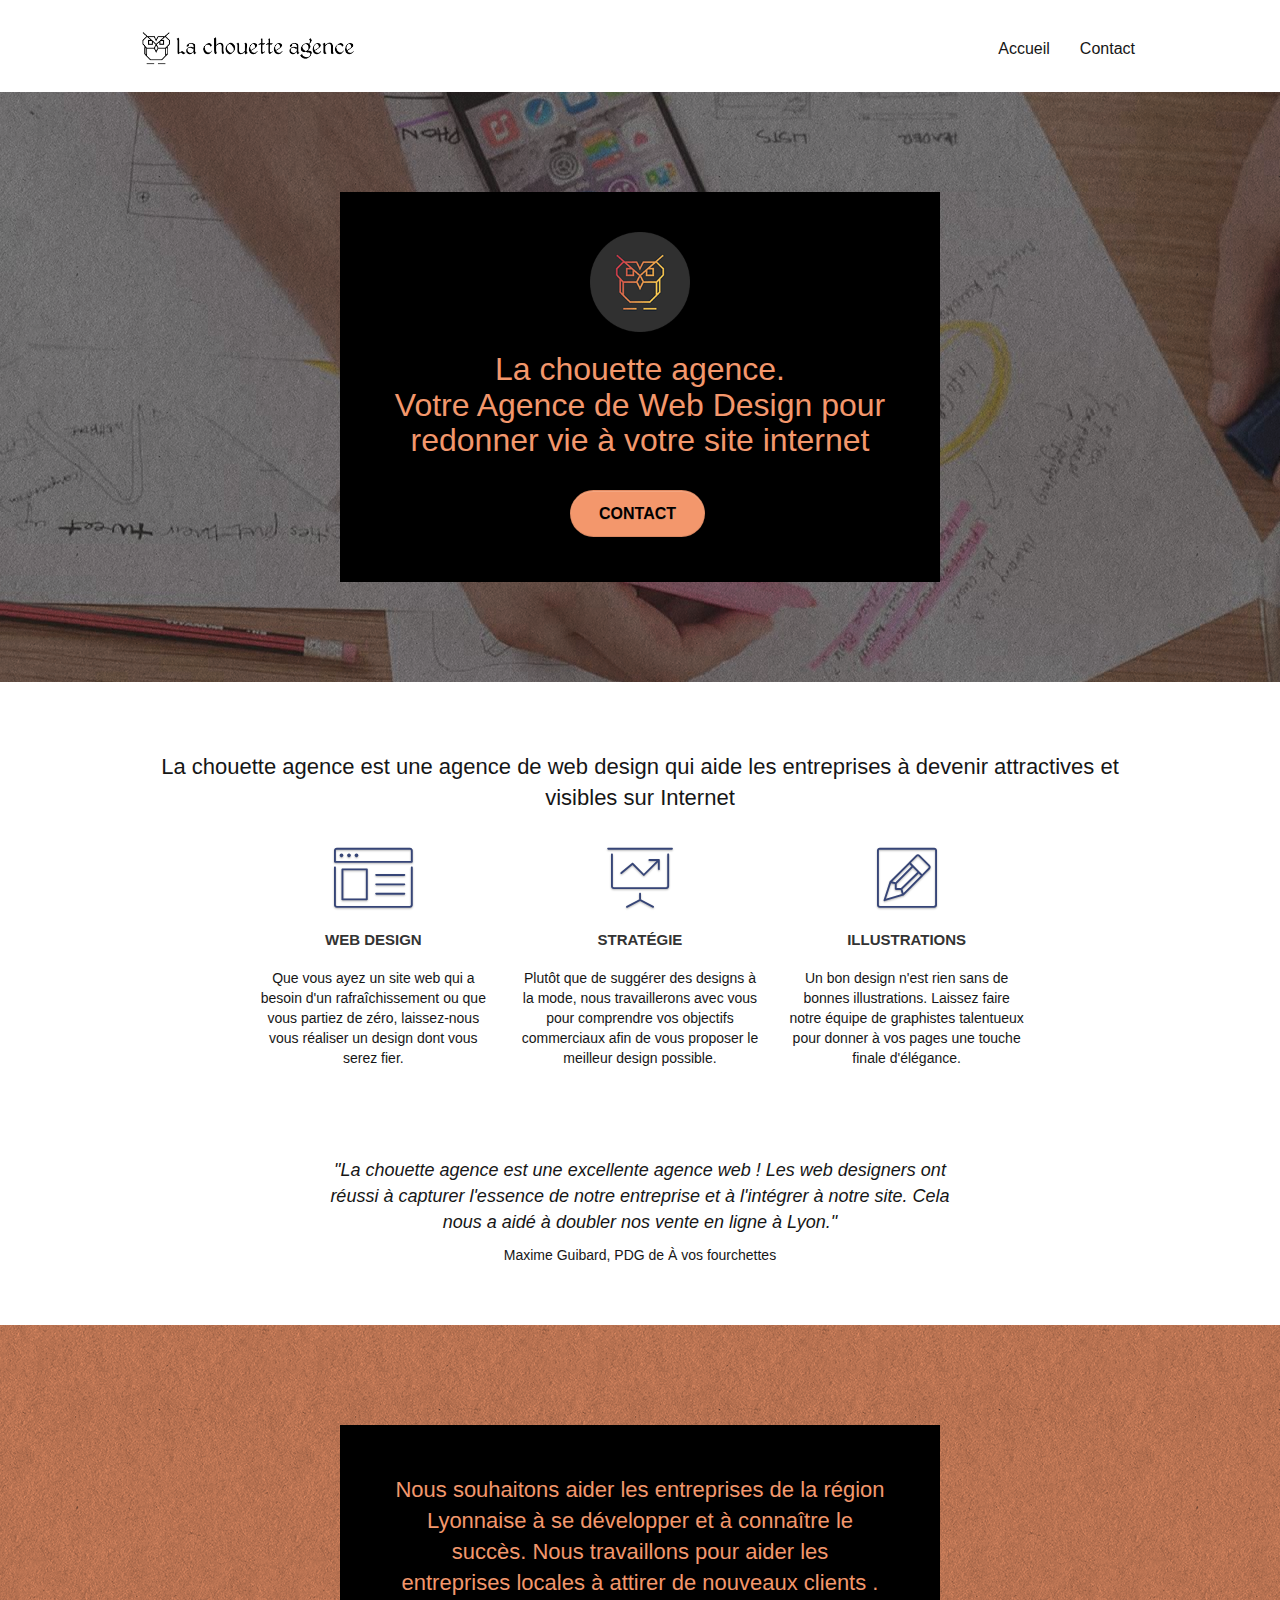
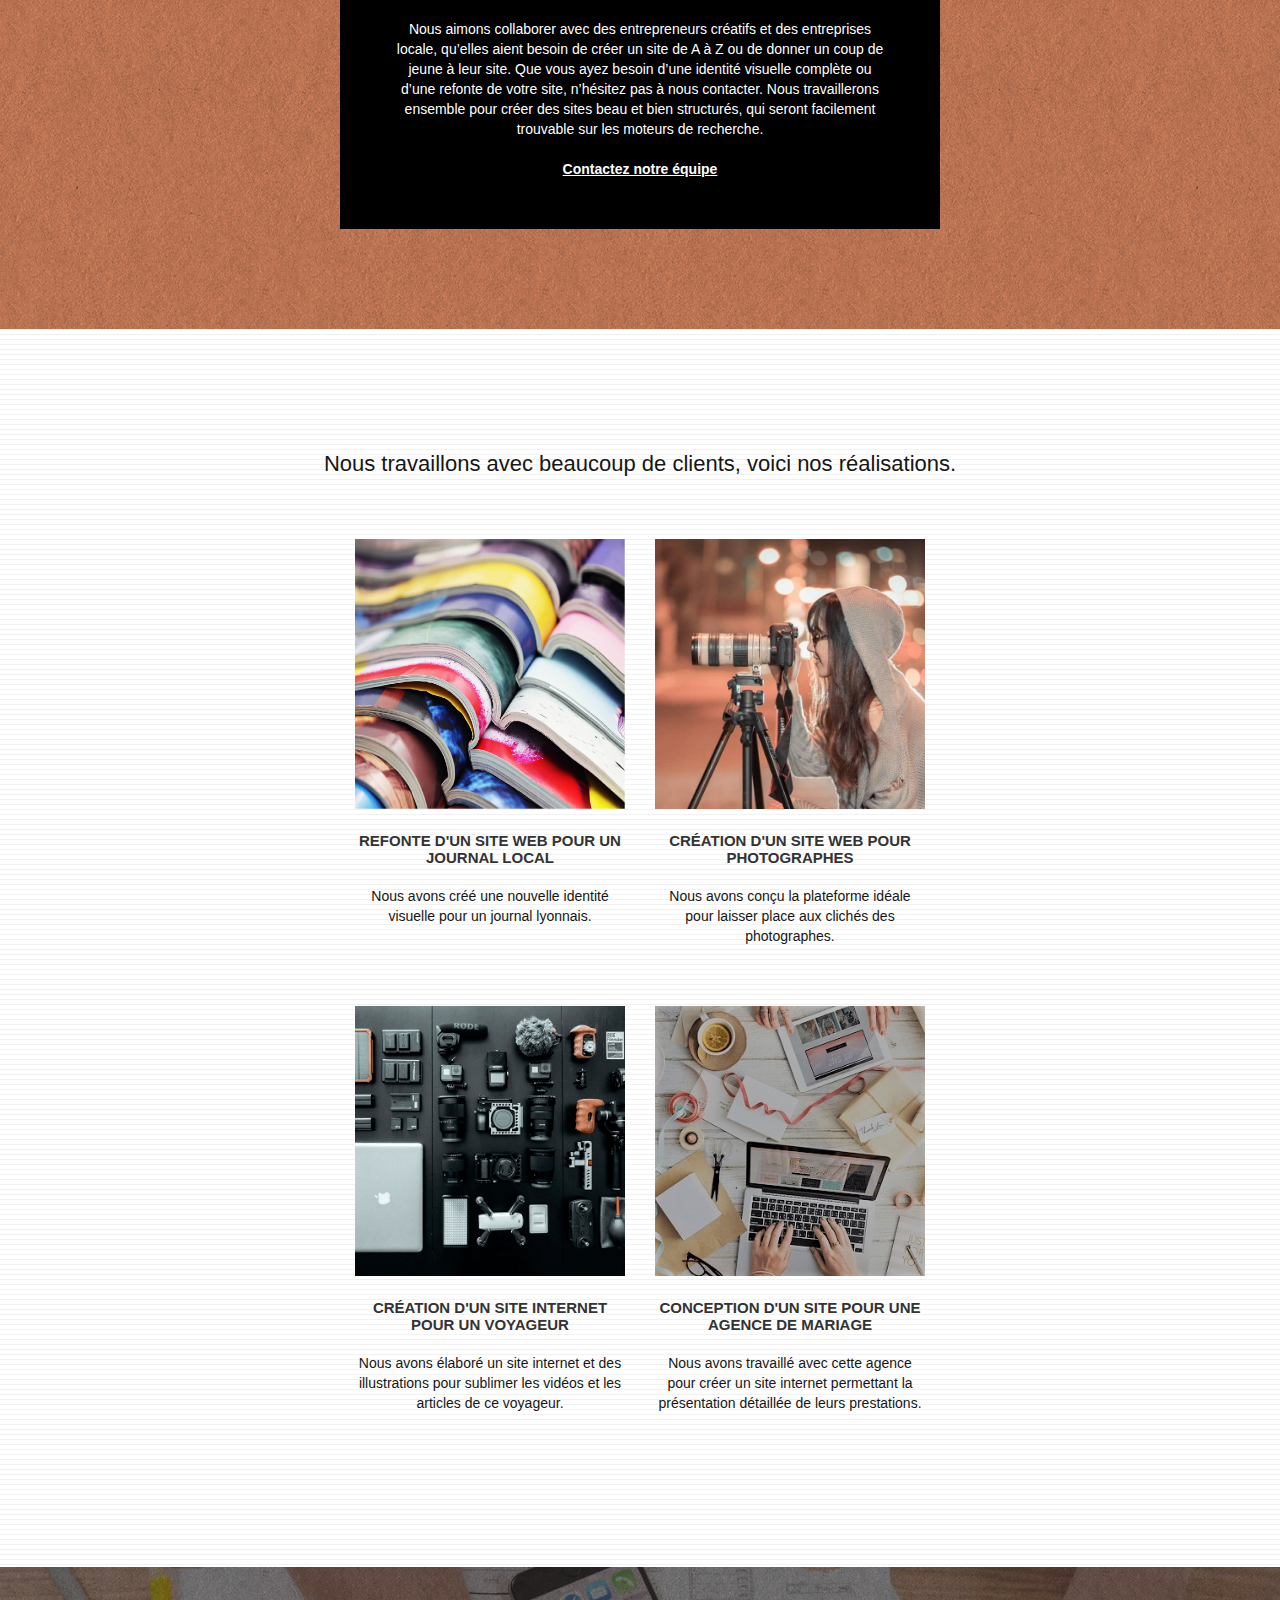
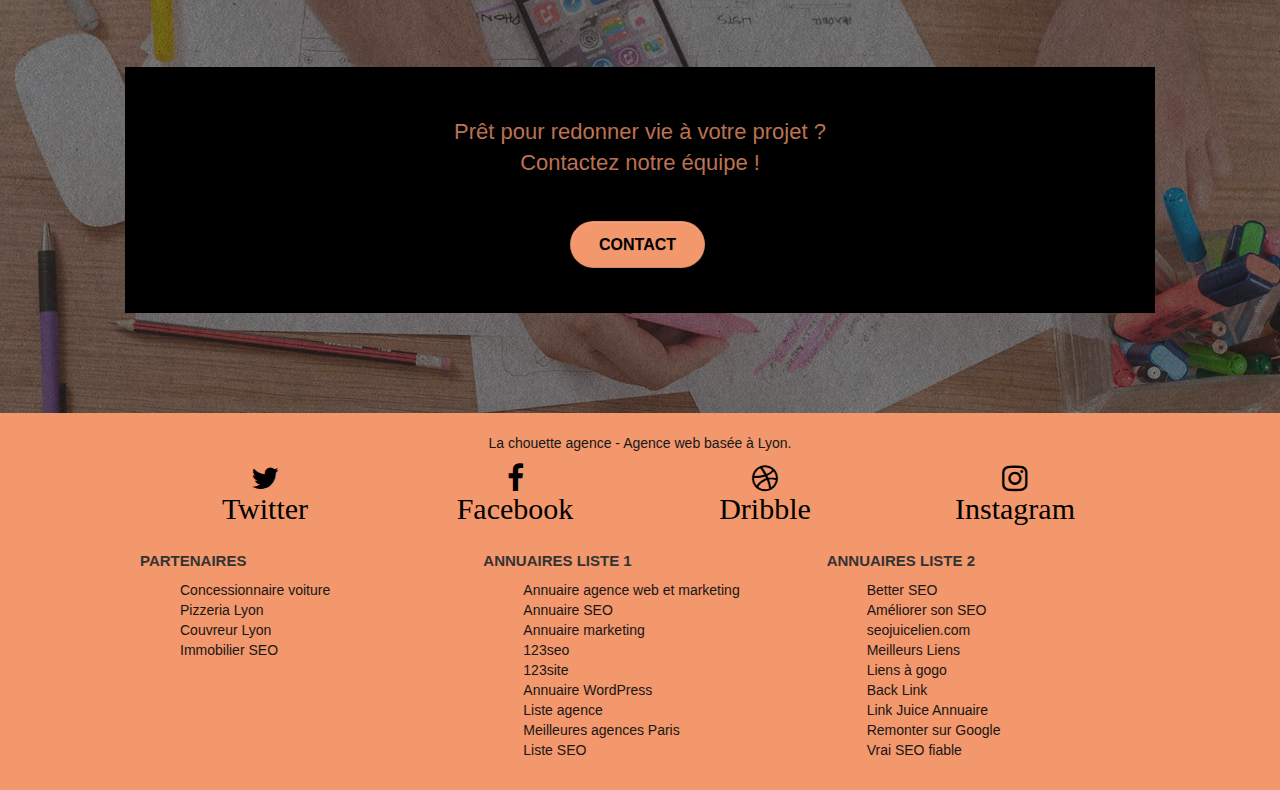
==== commit 1a407ffa: "correction bug description image" ====
--- a/index.html
+++ b/index.html
@@ -1,5 +1,5 @@
 <!doctype html>
-<html lang="fr-fr">
+<html lang="fr">
 
 <head>
 	<meta charset="utf-8">
@@ -14,7 +14,7 @@
 	<link rel="stylesheet" type="text/css" href="./css/et-line.css">
 
 
-	<script  src="./js/jquery-3.6.0.min.js"></script>
+	<script async src="./js/jquery-3.6.0.min.js"></script>
 	<script async src="./js/bootstrap.js"></script>
 	<script async src="./js/blocs.js"></script>
 	<script async src="./js/jquery.touchSwipe.js" defer></script>
@@ -40,7 +40,7 @@
 				<nav class="navbar row">
 					<div class="navbar-header">
 						<a class="navbar-brand" href="index.html"><img src="img/la-chouette-agence.png"
-								alt="paris web design logo agence web meilleure agence" height="40" />
+								alt="logo et nom de l'agence" height="40" />
 						</a>
 						<button id="nav-toggle" type="button" class="ui-navbar-toggle navbar-toggle"
 							data-toggle="collapse" data-target=".navbar-1">
@@ -67,13 +67,13 @@
 
 		<!-- bloc-1-presentation -->
 		<div class="bloc bgc-dark-slate-blue bg-banniere d-bloc bg-t-edge bloc-bg-texture texture-paper b-parallax "
-			id="bloc-1-hero">
+			id="bloc-1-hero" role="article">
 			<div class="container bloc-lg">
 				<div class="row tight-width-whitespace">
 					<div class="col-sm-12 black-background ">
 						<img src="img/logo.png" class="center-block image-resize-mode" width="100"
-							alt="La chouette agence, agence web paris, création logo paris" />
-						<h1 class="text-center hero-bloc-text tc-white ">
+							alt="Logo du site" />
+						<h1 class="text-center hero-bloc-text tc-white" alt="Votre Agence de Web Design pour redonner vie à votre site internet">
 							La chouette agence. <br>Votre Agence de Web Design pour redonner vie à votre site internet
 						</h1>
 						<div class="text-center">
@@ -87,10 +87,10 @@
 		<!-- bloc-1-presentation END -->
 
 		<!-- bloc-2-services -->
-		<div class="bloc bgc-white l-bloc" id="bloc-2-services">
+		<div class="bloc bgc-white l-bloc" id="bloc-2-services" alt="Ce que propose l'agence">
 			<div class="container bloc-md">
 				<div class="row">
-					<div class="col-sm-12 text-center">
+					<div class="col-sm-12 text-center" alt="">
 						<h2>La chouette agence est une agence de web design qui aide les entreprises à devenir attractives et visibles sur Internet</h2>
 					</div>
 				</div>
@@ -103,7 +103,7 @@
 							Web design
 						</h3>
 						<p class="text-center ">
-							Que vous ayez un site web qui a besoin d&rsquo;un rafraîchissement ou que vous partiez de
+							Que vous ayez un site web qui a besoin d'un rafraîchissement ou que vous partiez de
 							zéro, laissez-nous vous réaliser un design dont vous serez fier.
 						</p>
 					</div>
@@ -112,7 +112,7 @@
 							<span class="et-icon-presentation sm-shadow icon-dark-slate-blue icons icon-lg"></span>
 						</div>
 						<h3 class="mg-md text-center">
-							&nbsp;Stratégie
+							Stratégie
 						</h3>
 						<p class="text-center ">
 							Plutôt que de suggérer des designs à la mode, nous travaillerons avec vous pour comprendre
@@ -182,7 +182,7 @@
 						<a href="#" data-lightbox="img/1.jpg" data-gallery-id="gallery-1"
 							data-caption="Refonte d'un site web pour un journal local" data-frame="snapshot-lb"><img
 								src="img/1.jpg"
-								alt="paris web design logo agence web meilleure agence et refonte site web journal"
+								alt="photographie d'une pile de magazines"
 								class="img-responsive portfolio-thumb" /></a>
 						<h3 class="mg-md text-center">
 							Refonte d'un site web pour un journal local
@@ -195,7 +195,7 @@
 						<a href="#" data-lightbox="img/2.jpg" data-gallery-id="gallery-1"
 							data-caption="Création d'un site web pour photographes" data-frame="snapshot-lb"><img
 								src="img/2.jpg" class="img-responsive portfolio-thumb"
-								alt="paris web design logo agence web meilleure agence, Création d'un site web pour photographes" /></a>
+								alt="image d'une photographe avec son appareil" /></a>
 						<h3 class="mg-md text-center">
 							Création d'un site web pour photographes
 						</h3>
@@ -209,7 +209,7 @@
 						<a href="#" data-lightbox="img/3.png" data-gallery-id="gallery-1"
 							data-caption="Création d'un site internet pour un voyageur" data-frame="snapshot-lb"><img
 								src="img/3.png" class="img-responsive portfolio-thumb"
-								alt="paris web design logo agence web meilleure agence, Création d'un site web pour voyageur" /></a>
+								alt="image de materiel de photographe" /></a>
 						<h3 class="mg-md text-center">
 							Création d'un site internet pour un voyageur
 						</h3>
@@ -222,7 +222,7 @@
 						<a href="#" data-lightbox="img/4.png" data-gallery-id="gallery-1"
 							data-caption="Conception d'un site pour une agence de mariage" data-frame="snapshot-lb"><img
 								src="img/4.png" class="img-responsive portfolio-thumb"
-								alt="paris web design logo agence web meilleure agence, Création d'un site web pour agence de mariage" /></a>
+								alt="phototgraphie d'un bureau encombré avec tablette et ordinateur portable" /></a>
 						<h3 class="mg-md text-center">
 							Conception d'un site pour une agence de mariage
 						</h3>
@@ -263,29 +263,29 @@
 						<div class="row row-no-gutters social">
 							<div class="col-sm-3">
 								<div class="text-center">
-									<a class="social" href="index.html"><span class="fa fa-twitter icon-md">Twitter</span></a>
+									<a class="social" href="https://twitter.com/"><span class="fa fa-twitter icon-md">Twitter</span></a>
 								</div>
 							</div>
 							<div class="col-sm-3">
 								<div class="text-center">
-									<a class="social" href="index.html"><span class="fa fa-facebook icon-md">Facebook</span></a>
+									<a class="social" href="https://www.facebook.com/"><span class="fa fa-facebook icon-md">Facebook</span></a>
 								</div>
 							</div>
 							<div class="col-sm-3">
 								<div class="text-center">
-									<a class="social" href="index.html"><span class="fa fa-dribbble icon-md">Dribble</span></a>
+									<a class="social" href="https://dribble.com/"><span class="fa fa-dribbble icon-md">Dribble</span></a>
 								</div>
 							</div>
 							<div class="col-sm-3">
 								<div class="text-center">
-									<a class="social" href="index.html"><span
+									<a class="social" href="https://www.instagram.com/"><span
 											class="fa fa-instagram icon-md">Instagram</span></a>
 								</div>
 							</div>
 						</div>	
 						<div class="row">
 							<div class="col-sm-4 footer-marge">
-								Partenaires
+								<h3>Partenaires</h3>
 								<ul>
 									<li><a href="https://www.peugeot.fr">Concessionnaire voiture</a></li>
 									<li><a href="https://napl.fr/fr">Pizzeria Lyon</a></li>
@@ -294,7 +294,7 @@
 								</ul>
 							</div>
 							<div class="col-sm-4 footer-marge">
-								Annuaires liste 1
+								<h3>Annuaires liste 1</h3>
 								<ul>
 									<li><a href="https://digitiz.fr/annuaire">Annuaire agence web et marketing</a></li>
 									<li><a href="https://www.yelp.fr/search?find_desc=seo&find_loc=lyon">Annuaire SEO</a></li>
@@ -308,7 +308,7 @@
 								</ul>
 							</div>
 							<div class="col-sm-4 footer-marge">
-								Annuaires liste 2
+								<h3>Annuaires liste 2</h3>
 								<ul>
 									<li><a href="https://betterseo.org">Better SEO</a></li>
 									<li><a href="https://blog.hubspot.fr/marketing/conseils-referencement-articles">Améliorer son SEO</a></li>
--- a/style.css
+++ b/style.css
@@ -28,7 +28,8 @@
     top: 0;
     bottom: 0;
     width: 100%;
-    z-index: 100000;
+    visibility: hidden;
+    visibility: hidden;
     background: #FFFFFF url("img/pageload-spinner.gif") no-repeat center center;
 }
 
@@ -110,7 +111,7 @@
 }
 
 .d-bloc {
-    color: rgba(255, 255, 255, .7);
+    color: rgba(0, 0, 0, 0.808);
 }
 
 .d-bloc button:hover {
@@ -143,7 +144,7 @@
 .d-bloc h5 a,
 .d-bloc h6 a,
 .d-bloc p a {
-    color: rgba(255, 255, 255, .6);
+    color: rgb(0, 0, 0);
 }
 
 .d-bloc .a-btn:hover,
@@ -160,7 +161,7 @@
 .d-bloc h5 a:hover,
 .d-bloc h6 a:hover,
 .d-bloc p a:hover {
-    color: rgba(255, 255, 255, 1);
+    color: rgb(255, 255, 255);
 }
 
 .d-bloc .navbar-toggle .icon-bar {
@@ -533,7 +534,6 @@
     position: fixed;
     bottom: 20px;
     right: 20px;
-    opacity: 0;
     z-index: 500;
     transition: all .3s ease-in-out;
 }
@@ -775,7 +775,7 @@
 }
 
 .black-background {
-    background-color: #1C1A25;
+    background-color: #000000;
     padding: 40px 40px 40px 40px;
 }
 
@@ -799,7 +799,7 @@
 
 .btn-atomic-tangerine {
     background: #F3976C;
-    color: #FFFFFF!important;
+    color: #000000!important;
 }
 
 .btn-atomic-tangerine:hover {
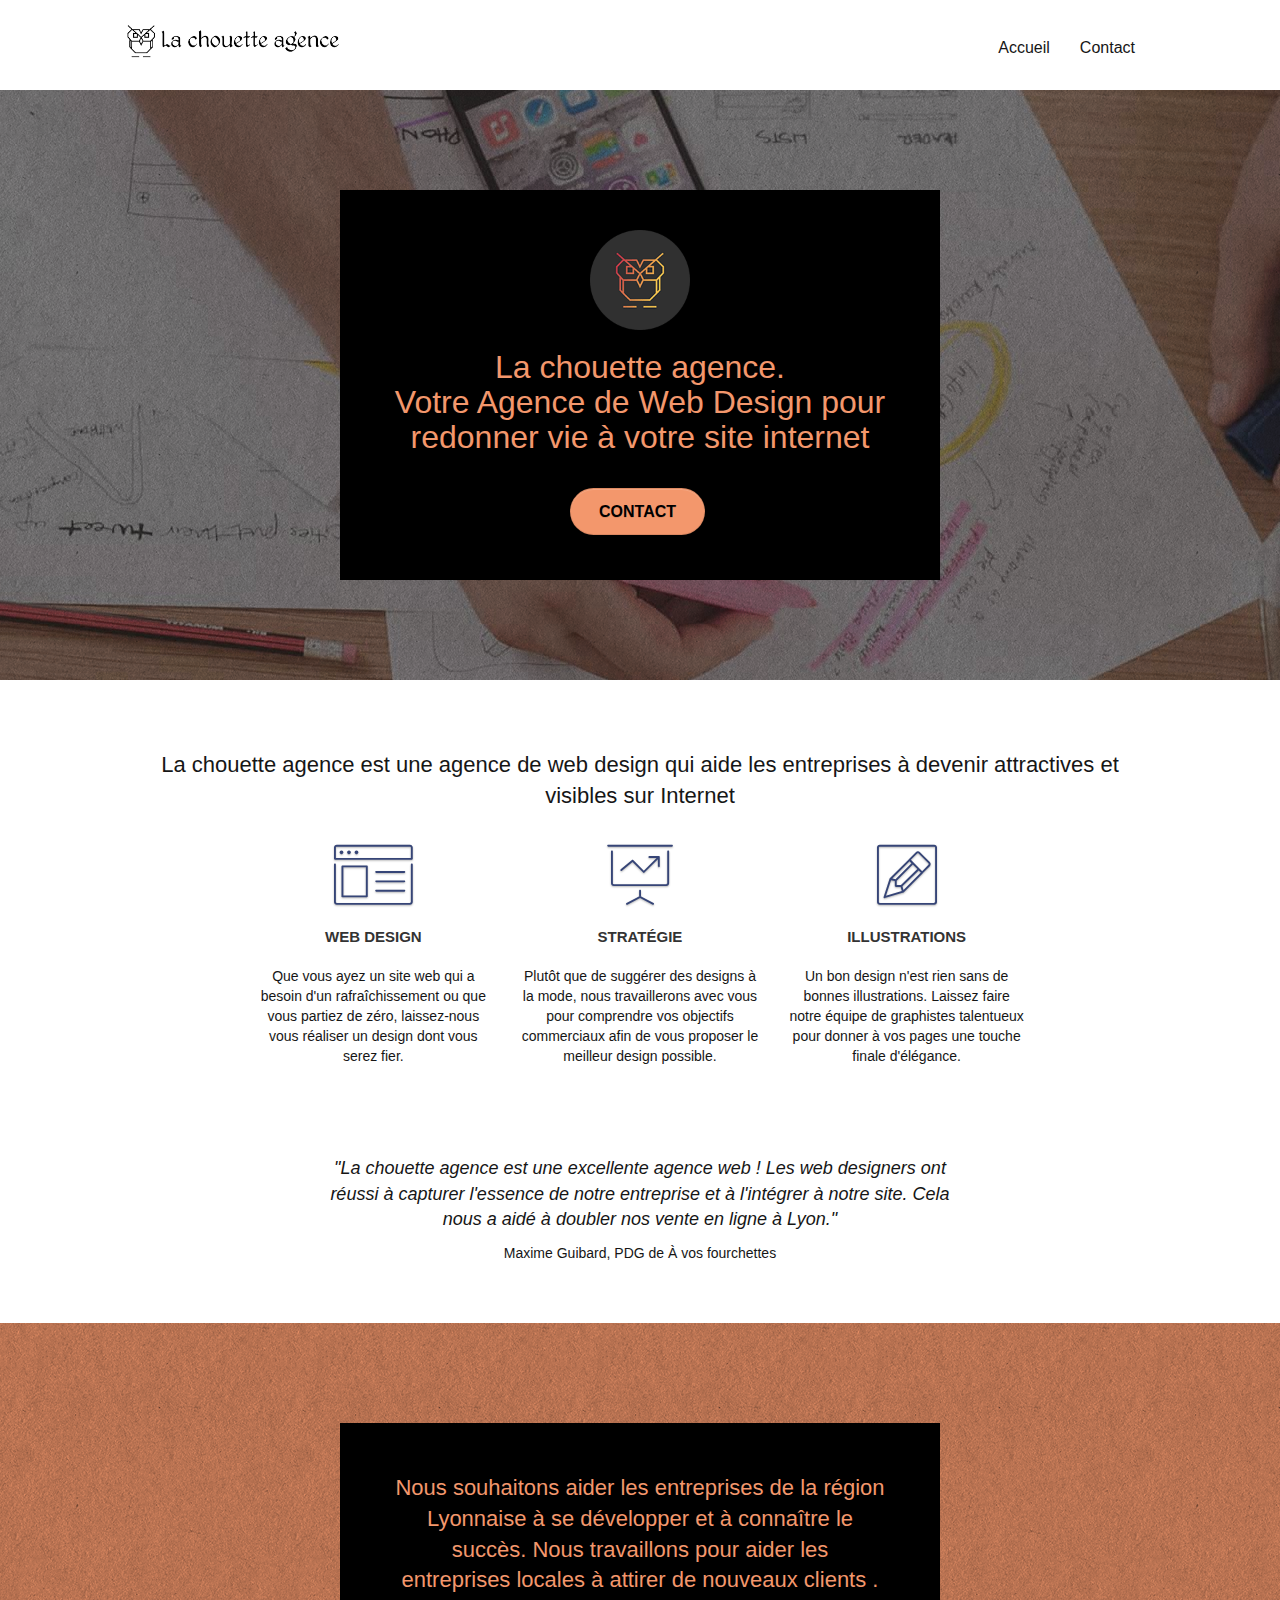
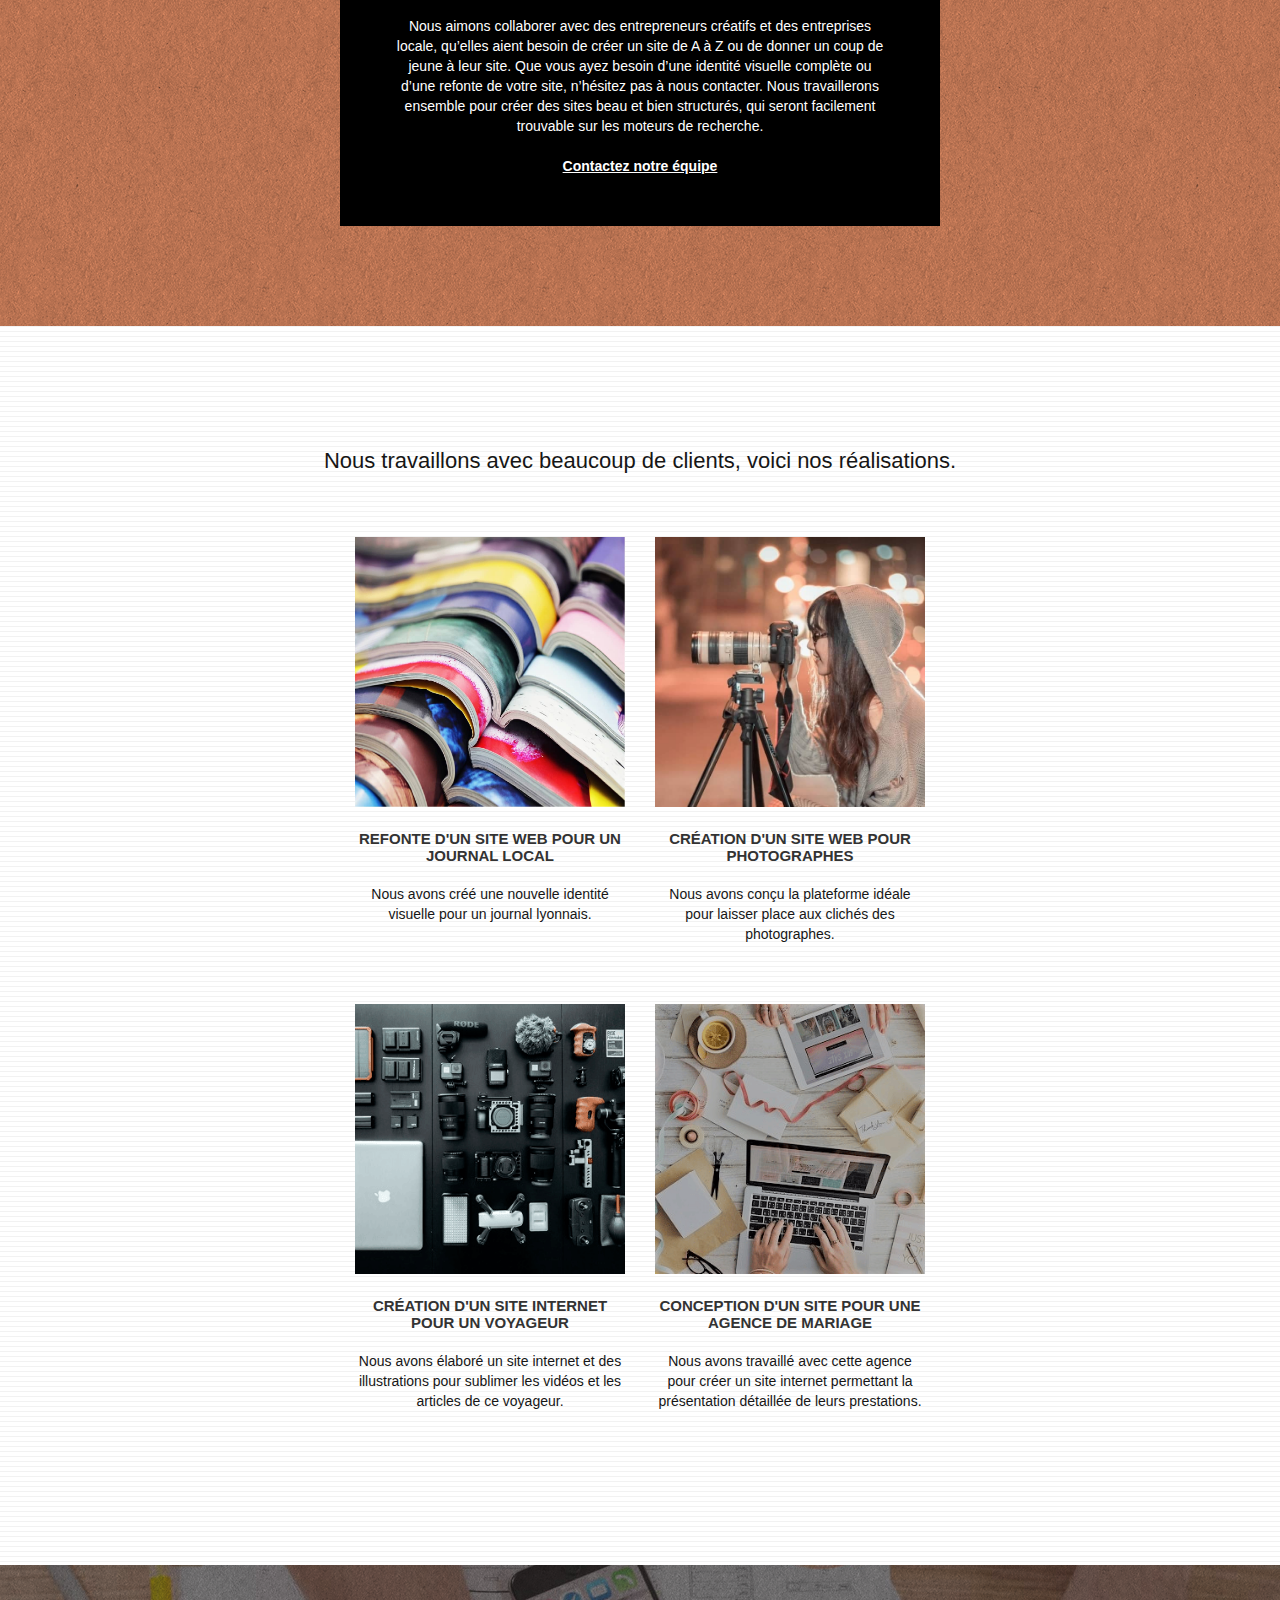
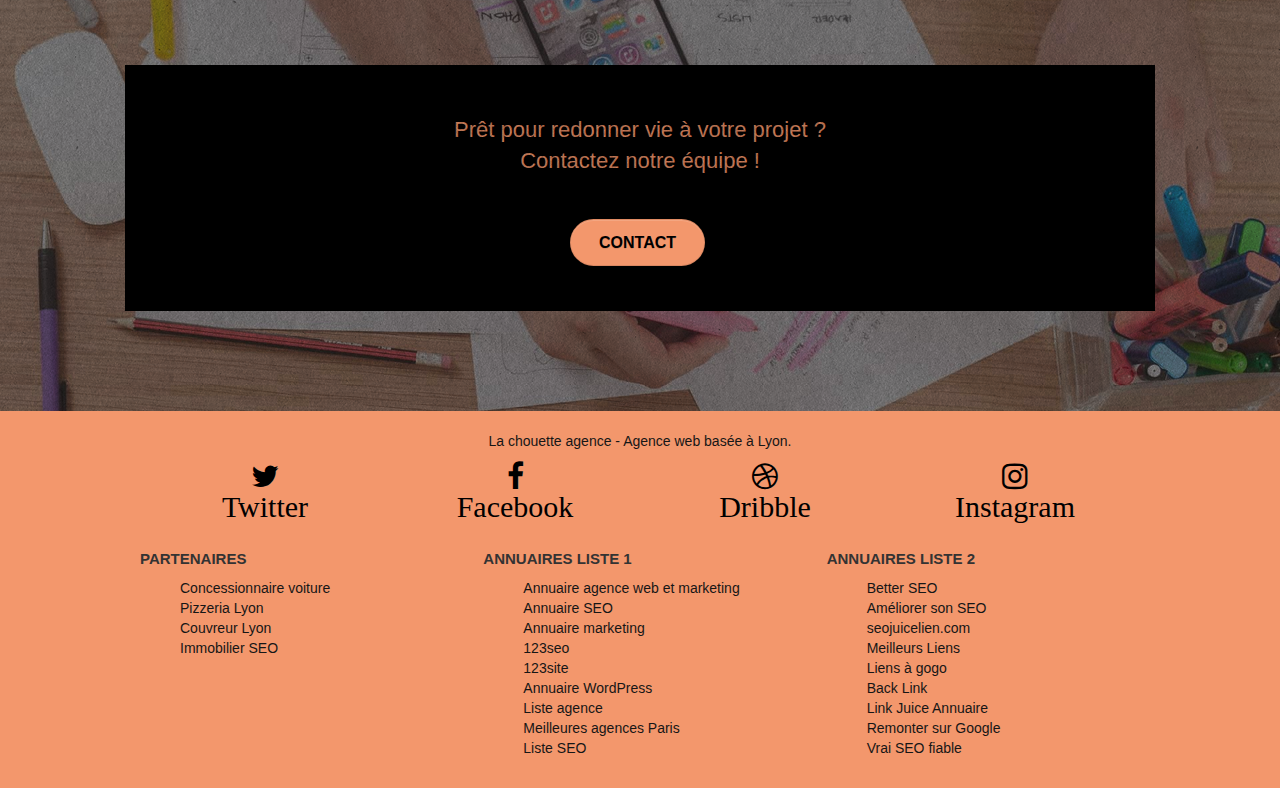
==== commit 5ea17db6: "amélioration accessibilité" ====
--- a/index.html
+++ b/index.html
@@ -39,9 +39,8 @@
 
 				<nav class="navbar row">
 					<div class="navbar-header">
-						<a class="navbar-brand" href="index.html"><img src="img/la-chouette-agence.png"
+						<img src="img/la-chouette-agence.png"
 								alt="logo et nom de l'agence" height="40" />
-						</a>
 						<button id="nav-toggle" type="button" class="ui-navbar-toggle navbar-toggle"
 							data-toggle="collapse" data-target=".navbar-1">
 							<span class="sr-only">Toggle navigation</span><span class="icon-bar"></span><span
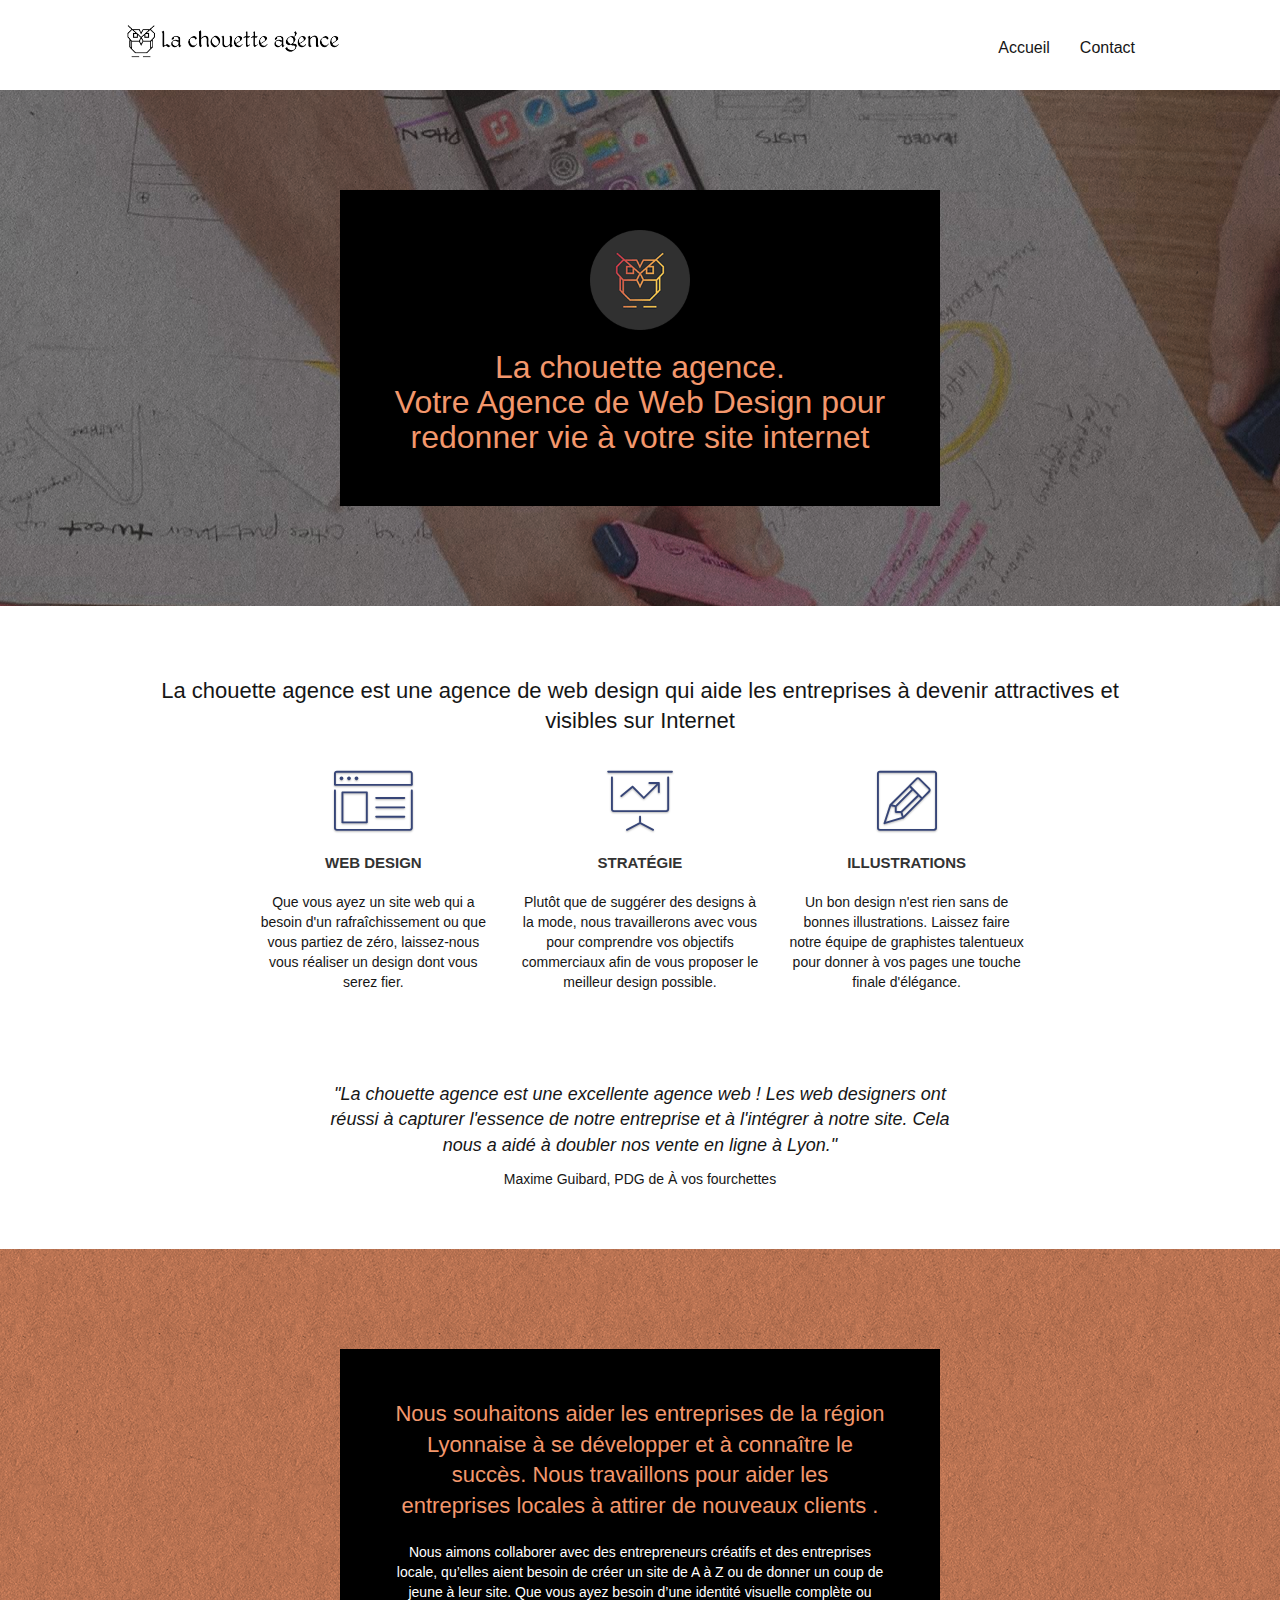
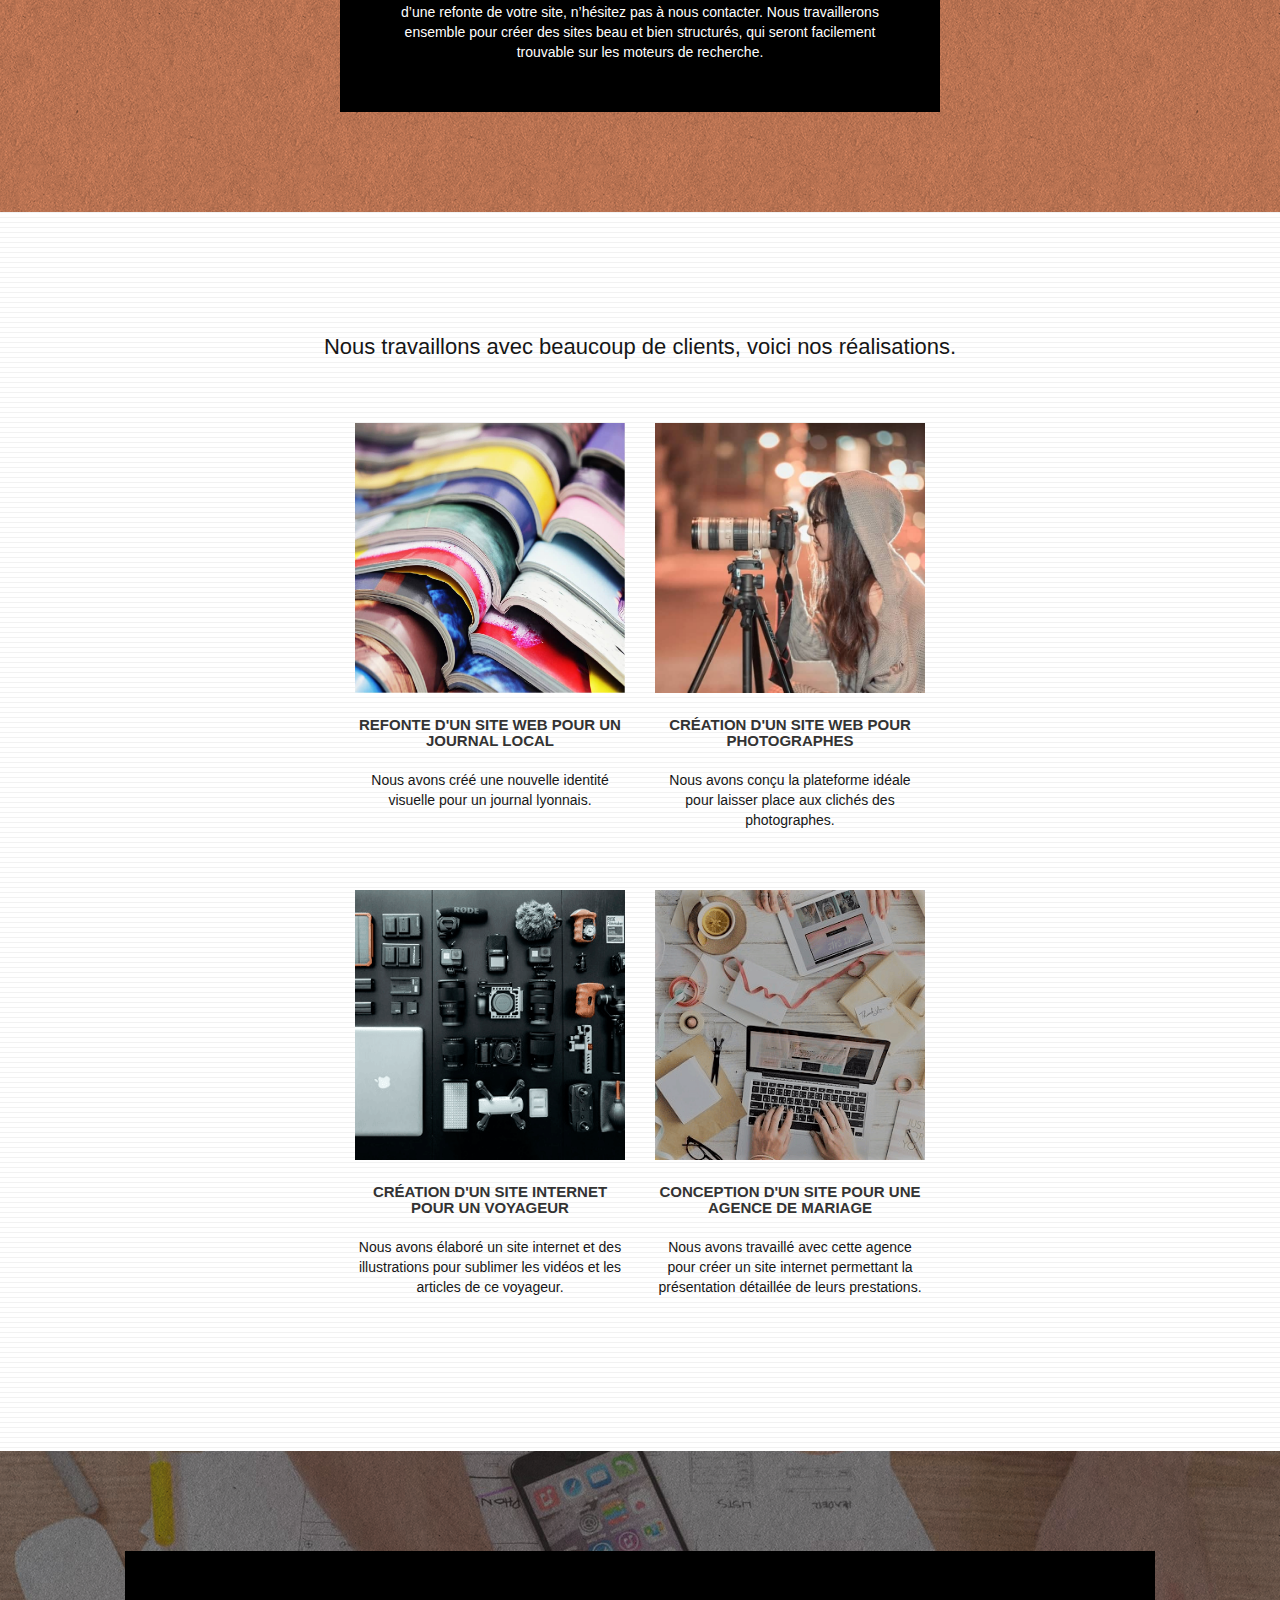
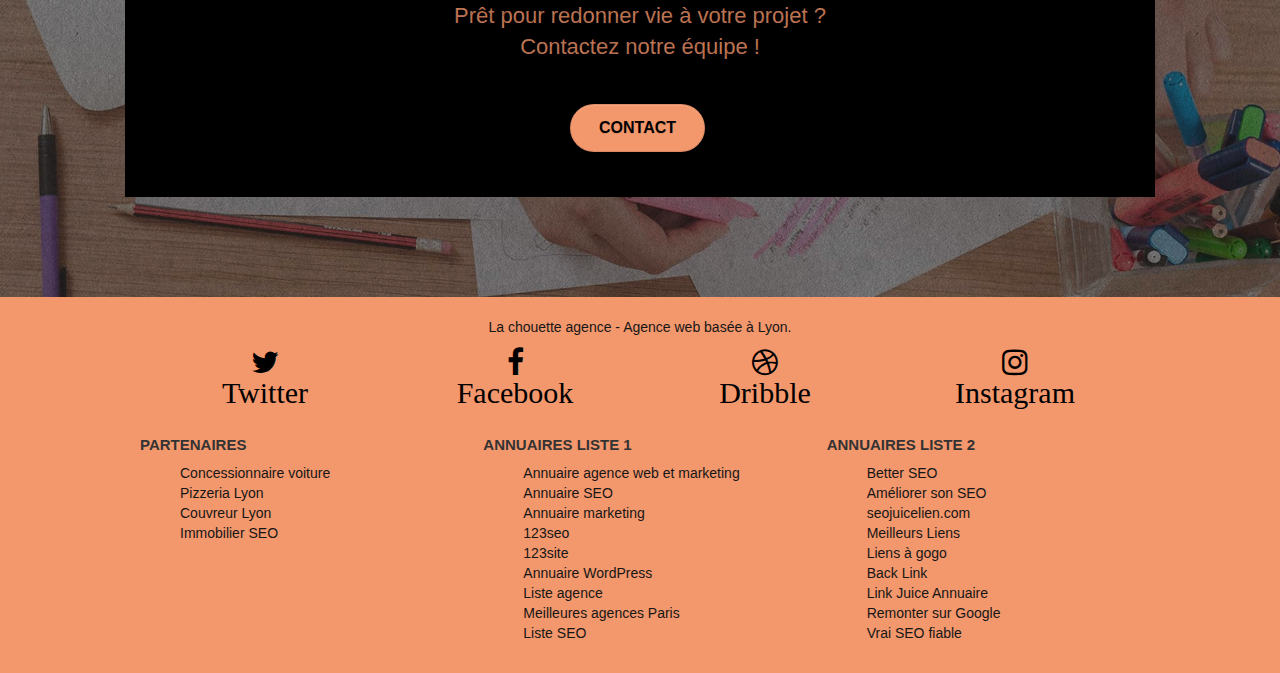
==== commit c0f975d9: "amelioration liens" ====
--- a/index.html
+++ b/index.html
@@ -75,10 +75,6 @@
 						<h1 class="text-center hero-bloc-text tc-white" alt="Votre Agence de Web Design pour redonner vie à votre site internet">
 							La chouette agence. <br>Votre Agence de Web Design pour redonner vie à votre site internet
 						</h1>
-						<div class="text-center">
-							<a href="contact.html" class="btn btn-lg btn-clean btn-rd cta-hero btn-atomic-tangerine"
-								id="cta-hero">Contact</a>
-						</div>
 					</div>
 				</div>
 			</div>
@@ -159,8 +155,7 @@
 							aient besoin de créer un site de A à Z ou de donner un coup de jeune à leur site. Que vous
 							ayez besoin d’une identité visuelle complète ou d’une refonte de votre site, n’hésitez pas à
 							nous contacter. Nous travaillerons ensemble pour créer des sites beau et bien structurés,
-							qui seront facilement trouvable sur les moteurs de recherche. <br><br><a
-								class="ltc-white bold-link" href="contact.html">Contactez notre équipe</a><br>
+							qui seront facilement trouvable sur les moteurs de recherche.
 						</p>
 					</div>
 				</div>
